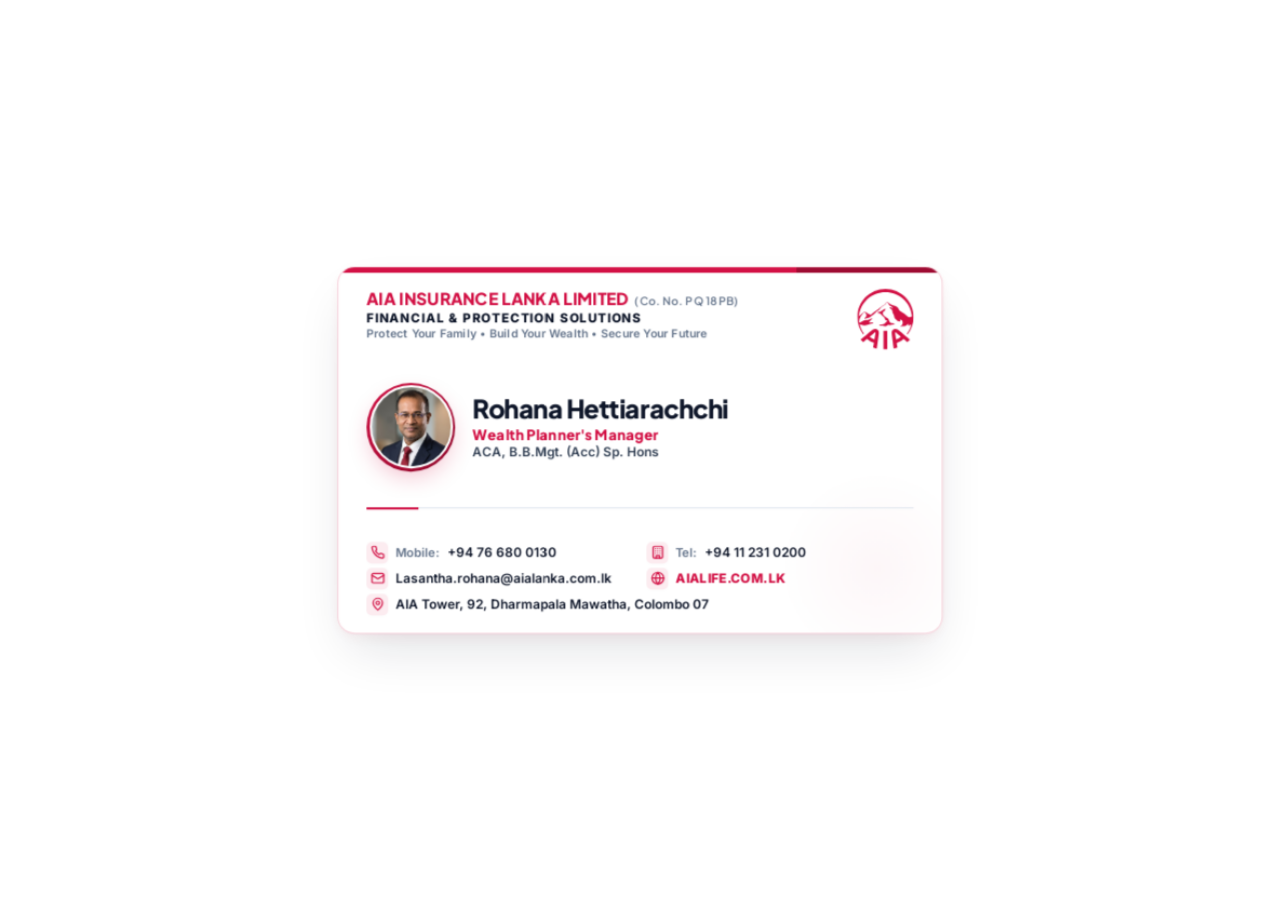
==== aia.html @ 22679218 "Add AIA Insurance 3D digital business card and White & Red Topographic QR email card" ====
<!DOCTYPE html>
<html lang="en">
<head>
  <meta charset="UTF-8" />
  <meta name="viewport" content="width=device-width, initial-scale=1.0, maximum-scale=5.0, user-scalable=no" />
  <meta name="theme-color" content="#FFFFFF" />
  <title>Rohana Hettiarachchi — Wealth Planner's Manager | AIA Insurance Lanka</title>
  <meta name="description" content="Rohana Hettiarachchi — Wealth Planner's Manager at AIA Insurance Lanka Limited. Financial & Protection Solutions: Protect Your Family, Build Your Wealth, Secure Your Future." />

  <link rel="preload" as="image" href="Profile.jpg" fetchpriority="high" />
  <link rel="preconnect" href="https://fonts.googleapis.com" />
  <link rel="preconnect" href="https://fonts.gstatic.com" crossorigin />
  <link href="https://fonts.googleapis.com/css2?family=Inter:wght@400;500;600;700&family=Plus+Jakarta+Sans:wght@500;600;700;800&display=swap" rel="stylesheet" />

  <style>
    :root {
      --aia-red: #D31145;
      --aia-red-dark: #9E0B32;
      --aia-red-soft: rgba(211, 17, 69, 0.08);
      --text-dark: #0F172A;
      --text-secondary: #334155;
      --text-muted: #64748B;
      --border-subtle: #E2E8F0;
      --card-w: 560px;
      --card-h: 340px;
      --card-radius: 16px;
      --card-scale: 1;
      --font-heading: 'Plus Jakarta Sans', -apple-system, BlinkMacSystemFont, sans-serif;
      --font-sans: 'Inter', -apple-system, BlinkMacSystemFont, sans-serif;
    }

    *, *::before, *::after {
      box-sizing: border-box;
      margin: 0;
      padding: 0;
      -webkit-tap-highlight-color: transparent;
    }

    html, body {
      width: 100%;
      height: 100%;
      overflow: hidden;
      background-color: #FFFFFF;
      font-family: var(--font-sans);
      color: var(--text-dark);
      -webkit-font-smoothing: antialiased;
    }

    .stage {
      position: fixed;
      inset: 0;
      width: 100vw;
      height: 100vh;
      height: 100dvh;
      display: flex;
      align-items: center;
      justify-content: center;
      background-color: #FFFFFF;
      overflow: hidden;
      user-select: none;
    }

    .card-viewport-box {
      position: relative;
      width: var(--card-w);
      height: var(--card-h);
      display: flex;
      align-items: center;
      justify-content: center;
      transform: scale(var(--card-scale));
      transform-origin: center center;
      will-change: transform;
    }

    html[data- Force-landscape="true"] .card-viewport-box,
    html[data-force-landscape="true"] .card-viewport-box {
      transform: rotate(90deg) scale(var(--card-scale));
    }

    .card-scene {
      position: relative;
      width: var(--card-w);
      height: var(--card-h);
      perspective: 1800px;
    }

    /* One-Time Swipe Overlay on the Card */
    .card-swipe-overlay {
      position: absolute;
      inset: 0;
      z-index: 30;
      display: flex;
      align-items: center;
      justify-content: center;
      pointer-events: none;
      border-radius: var(--card-radius);
      transition: opacity 0.35s ease, visibility 0.35s ease;
    }

    .card-swipe-overlay.is-dismissed {
      opacity: 0;
      visibility: hidden;
    }

    .swipe-badge {
      display: flex;
      flex-direction: column;
      align-items: center;
      gap: 6px;
      padding: 12px 20px;
      border-radius: 16px;
      background: rgba(255, 255, 255, 0.93);
      backdrop-filter: blur(8px);
      -webkit-backdrop-filter: blur(8px);
      border: 1px solid rgba(211, 17, 69, 0.22);
      box-shadow: 0 14px 32px -6px rgba(211, 17, 69, 0.18);
      animation: swipeBadgeLifecycle 2.4s cubic-bezier(0.22, 1, 0.36, 1) 1 forwards;
    }

    .swipe-hand-svg {
      overflow: visible;
      animation: handSwipeOnce 1.15s ease-in-out 2;
      transform-origin: 50% 80%;
    }

    .swipe-caption {
      font-family: var(--font-heading);
      font-size: 0.72rem;
      font-weight: 800;
      letter-spacing: 0.06em;
      text-transform: uppercase;
      color: var(--aia-red);
    }

    @keyframes handSwipeOnce {
      0%, 100% { transform: translateX(-8px) rotate(-6deg); }
      50% { transform: translateX(10px) rotate(8deg); }
    }

    @keyframes swipeBadgeLifecycle {
      0% { opacity: 0; transform: scale(0.92); }
      14% { opacity: 1; transform: scale(1); }
      82% { opacity: 1; transform: scale(1); }
      100% { opacity: 0; transform: scale(0.95); }
    }

    /* 3D Business Card Container */
    .business-card {
      position: relative;
      width: 100%;
      height: 100%;
      transform-style: preserve-3d;
      -webkit-transform-style: preserve-3d;
      cursor: grab;
      touch-action: none;
      outline: none;
      will-change: transform;
    }

    .business-card:active {
      cursor: grabbing;
    }

    .card-face {
      position: absolute;
      inset: 0;
      width: 100%;
      height: 100%;
      border-radius: var(--card-radius);
      background-color: #FFFFFF;
      border: 1px solid rgba(211, 17, 69, 0.18);
      box-shadow:
        0 22px 50px -12px rgba(15, 23, 42, 0.14),
        0 4px 16px -2px rgba(211, 17, 69, 0.07);
      backface-visibility: hidden;
      -webkit-backface-visibility: hidden;
      overflow: hidden;
      display: flex;
      flex-direction: column;
      justify-content: space-between;
      padding: 20px 26px 16px;
    }

    .card-face--front {
      transform: rotateY(0deg) translateZ(1px);
    }

    .card-face--back {
      transform: rotateY(180deg) translateZ(1px);
      padding: 16px 24px 13px;
    }

    /* Top AIA Crimson Accent Bar */
    .card-accent-bar {
      position: absolute;
      top: 0;
      left: 0;
      right: 0;
      height: 5px;
      background: linear-gradient(90deg, #D31145 0%, #D31145 76%, #9E0B32 76%, #9E0B32 100%);
    }

    /* Subtle Watermark Crest on White Card */
    .card-face::after {
      content: "";
      position: absolute;
      right: -30px;
      bottom: -30px;
      width: 180px;
      height: 180px;
      background: radial-gradient(circle, rgba(211, 17, 69, 0.035) 0%, transparent 70%);
      pointer-events: none;
      z-index: 0;
    }

    /* ================= FRONT SIDE ================= */
    .front-top {
      position: relative;
      z-index: 1;
      display: flex;
      align-items: flex-start;
      justify-content: space-between;
      gap: 12px;
    }

    .firm-info {
      display: flex;
      flex-direction: column;
      gap: 1.5px;
    }

    .firm-name {
      font-family: var(--font-heading);
      font-size: 0.96rem;
      font-weight: 800;
      color: var(--aia-red);
      letter-spacing: 0.02em;
      line-height: 1.2;
      display: flex;
      align-items: baseline;
      gap: 6px;
    }

    .firm-reg {
      font-size: 0.64rem;
      font-weight: 600;
      color: var(--text-muted);
      letter-spacing: 0.01em;
    }

    .firm-chartered {
      font-size: 0.72rem;
      font-weight: 800;
      color: var(--text-dark);
      letter-spacing: 0.07em;
      text-transform: uppercase;
    }

    .firm-pillars {
      font-size: 0.65rem;
      font-weight: 600;
      color: var(--text-muted);
      letter-spacing: 0.02em;
    }

    .aia-logo-svg {
      width: 52px;
      height: auto;
      flex-shrink: 0;
      display: block;
    }

    .aia-logo-svg--small {
      width: 40px;
    }

    /* Middle Identity Section */
    .front-identity {
      position: relative;
      z-index: 1;
      display: flex;
      align-items: center;
      gap: 16px;
      margin: 6px 0 4px;
    }

    .profile-frame {
      flex-shrink: 0;
      width: 82px;
      height: 82px;
      border-radius: 50%;
      padding: 2.5px;
      background: linear-gradient(135deg, #D31145 0%, #8F0A2C 100%);
      box-shadow: 0 8px 20px -4px rgba(211, 17, 69, 0.25);
    }

    .profile-photo {
      width: 100%;
      height: 100%;
      border-radius: 50%;
      object-fit: cover;
      object-position: center 18%;
      border: 2px solid #FFFFFF;
      display: block;
      background-color: #F8FAFC;
    }

    .identity-text {
      display: flex;
      flex-direction: column;
      justify-content: center;
    }

    .person-name {
      font-family: var(--font-heading);
      font-size: 1.48rem;
      font-weight: 800;
      color: var(--text-dark);
      letter-spacing: -0.02em;
      line-height: 1.12;
    }

    .person-role {
      margin-top: 2px;
      font-family: var(--font-heading);
      font-size: 0.82rem;
      font-weight: 800;
      color: var(--aia-red);
      letter-spacing: 0.01em;
    }

    .person-credentials {
      margin-top: 1.5px;
      font-size: 0.74rem;
      font-weight: 600;
      color: var(--text-secondary);
    }

    .card-divider {
      position: relative;
      z-index: 1;
      width: 100%;
      height: 1px;
      background-color: var(--border-subtle);
      margin: 4px 0 6px;
    }

    .card-divider::after {
      content: "";
      position: absolute;
      left: 0;
      top: 0;
      width: 48px;
      height: 2px;
      background-color: var(--aia-red);
    }

    /* Bottom Contact Details Grid */
    .front-contacts {
      position: relative;
      z-index: 1;
      display: grid;
      grid-template-columns: 1fr 1fr;
      gap: 4px 12px;
    }

    .contact-row {
      display: inline-flex;
      align-items: center;
      gap: 7px;
      text-decoration: none;
      color: var(--text-secondary);
      font-size: 0.74rem;
      line-height: 1.25;
      transition: color 0.18s ease;
      min-width: 0;
    }

    .contact-row--full {
      grid-column: 1 / -1;
    }

    .contact-row:hover {
      color: var(--aia-red);
    }

    .contact-icon {
      display: inline-flex;
      align-items: center;
      justify-content: center;
      width: 20px;
      height: 20px;
      border-radius: 5px;
      background-color: var(--aia-red-soft);
      color: var(--aia-red);
      flex-shrink: 0;
    }

    .contact-label {
      font-weight: 600;
      color: var(--text-muted);
      font-size: 0.7rem;
      flex-shrink: 0;
    }

    .contact-value {
      font-weight: 600;
      color: var(--text-dark);
      white-space: nowrap;
      overflow: hidden;
      text-overflow: ellipsis;
    }

    .contact-value--brand {
      font-weight: 800;
      color: var(--aia-red);
      letter-spacing: 0.03em;
    }

    /* ================= BACK SIDE ================= */
    .back-top {
      position: relative;
      z-index: 1;
      display: flex;
      align-items: center;
      justify-content: space-between;
      gap: 10px;
      padding-bottom: 7px;
      border-bottom: 1.5px solid rgba(211, 17, 69, 0.22);
    }

    .back-eyebrow {
      font-family: var(--font-heading);
      font-size: 0.72rem;
      font-weight: 800;
      text-transform: uppercase;
      letter-spacing: 0.07em;
      color: var(--aia-red);
    }

    .back-sub {
      font-size: 0.68rem;
      font-weight: 600;
      color: var(--text-secondary);
      margin-top: 1px;
    }

    /* 6 Flagship AIA Plans in a 3x2 Executive Grid */
    .plans-grid {
      position: relative;
      z-index: 1;
      list-style: none;
      display: grid;
      grid-template-columns: repeat(2, 1fr);
      gap: 7px 12px;
      margin: 6px 0;
    }

    .plan-card {
      display: flex;
      align-items: flex-start;
      gap: 8px;
      padding: 5px 8px;
      border-radius: 8px;
      background: #FFFDFD;
      border: 1px solid rgba(211, 17, 69, 0.12);
    }

    .plan-icon {
      width: 22px;
      height: 22px;
      border-radius: 6px;
      background: var(--aia-red-soft);
      color: var(--aia-red);
      display: flex;
      align-items: center;
      justify-content: center;
      flex-shrink: 0;
      margin-top: 1px;
    }

    .plan-text {
      display: flex;
      flex-direction: column;
      min-width: 0;
    }

    .plan-title {
      font-family: var(--font-heading);
      font-size: 0.73rem;
      font-weight: 800;
      color: var(--text-dark);
      line-height: 1.2;
    }

    .plan-desc {
      font-size: 0.63rem;
      font-weight: 500;
      color: var(--text-muted);
      line-height: 1.22;
      margin-top: 1px;
    }

    /* Additional Protection Pillars Row */
    .pillars-strip {
      position: relative;
      z-index: 1;
      display: flex;
      align-items: center;
      justify-content: center;
      gap: 6px;
      flex-wrap: wrap;
      margin-bottom: 4px;
    }

    .pillar-pill {
      font-size: 0.62rem;
      font-weight: 700;
      color: var(--aia-red);
      background: var(--aia-red-soft);
      padding: 2px 8px;
      border-radius: 999px;
      letter-spacing: 0.02em;
    }

    .back-footer {
      position: relative;
      z-index: 1;
      display: flex;
      align-items: center;
      justify-content: space-between;
      padding-top: 6px;
      border-top: 1px solid var(--border-subtle);
      font-size: 0.65rem;
      font-weight: 700;
      color: var(--text-secondary);
    }

    .back-footer-domain {
      color: var(--aia-red);
      font-weight: 800;
      letter-spacing: 0.05em;
      text-decoration: none;
    }
  </style>
</head>
<body>

  <main class="stage" id="stage">
    <div class="card-viewport-box" id="cardViewportBox">
      <div class="card-scene" id="cardScene">

        <!-- One-Time Animated Swipe Overlay ON the Card -->
        <div class="card-swipe-overlay" id="swipeHint" aria-hidden="true">
          <div class="swipe-badge">
            <svg class="swipe-hand-svg" viewBox="0 0 120 120" width="52" height="52" fill="none" xmlns="http://www.w3.org/2000/svg">
              <path
                d="M42 23 C58 12, 82 16, 98 37 C80 25, 60 25, 45 31 C40 33, 37 27, 42 23 Z"
                fill="#D31145"
              />
              <g transform="rotate(-24 56 68)">
                <path
                  d="M36 69 V30 C36 24 44.5 24 44.5 30 V53
                     M44.5 45 C44.5 39.5 53 39.5 53 45 V54
                     M53 47 C53 41.5 61.5 41.5 61.5 47 V56
                     M61.5 50.5 C61.5 45.5 69.5 45.5 69.5 51 V70
                     C69.5 84.5 58.5 94 45.5 94
                     C35 94 28.5 87.5 23 78.5
                     L16.5 67.5 C14 63 20 58 24.5 61.5
                     L36 71"
                  fill="#FFFFFF"
                  stroke="#D31145"
                  stroke-width="4.8"
                  stroke-linecap="round"
                  stroke-linejoin="round"
                />
              </g>
            </svg>
            <span class="swipe-caption">Swipe card to flip</span>
          </div>
        </div>

        <div class="business-card" id="businessCard" tabindex="0" role="region" aria-label="AIA Insurance Business Card of Rohana Hettiarachchi. Swipe or tap to flip.">

          <!-- ================= FRONT SIDE ================= -->
          <div class="card-face card-face--front">
            <div class="card-accent-bar" aria-hidden="true"></div>

            <!-- Top Row: Company Info & Official AIA Logo -->
            <div class="front-top">
              <div class="firm-info">
                <h2 class="firm-name">
                  <span>AIA INSURANCE LANKA LIMITED</span>
                  <span class="firm-reg">(Co. No. PQ 18 PB)</span>
                </h2>
                <p class="firm-chartered">FINANCIAL &amp; PROTECTION SOLUTIONS</p>
                <p class="firm-pillars">Protect Your Family • Build Your Wealth • Secure Your Future</p>
              </div>
              <svg class="aia-logo-svg" xmlns="http://www.w3.org/2000/svg" viewBox="0 0 20.122443 21.542728" role="img" aria-label="AIA Insurance Logo">
                
<g transform="translate(-42.820322,-175.59501) matrix(0.35277777,0,0,-0.35277777,-83.58789,461.34486)">
 <g transform="translate(386.8415,806.8356)">
  <path d="m 0,0 c 14.137,0 25.725,-10.723 26.842,-24.356 -0.436,-0.576 -1.054,-0.882 -1.739,-1.034 -2.398,-0.507 -3.135,1.576 -5.13,2.895 -2,1.32 -3.836,1.825 -5.688,3.669 -0.744,0.744 -0.934,2.013 -1.674,2.791 -0.986,1.05 -1.586,1.336 -2.924,1.861 -2.348,0.912 -4.364,1.589 -6.316,3.198 -0.33,0.269 -1.106,0.626 -1.83,0.761 -0.31,0.067 -0.447,0.017 -0.552,-0.101 -0.291,-0.374 -0.557,-0.828 -0.816,-1.253 -0.071,-0.117 -0.311,-0.457 -0.507,-0.642 -0.376,-0.34 -0.848,-0.778 -1.209,-0.98 -1.963,-1.202 -4.55,-2.218 -5.667,-4.231 -0.208,-0.37 -2.349,-1.37 -2.843,-1.757 -0.779,-0.642 -1.542,-1.269 -2.342,-1.861 -0.749,-0.559 -1.784,-1.421 -2.565,-1.997 -0.412,0.152 -0.835,0.286 -1.224,0.354 -0.92,0.188 -1.693,0.898 -2.484,1.37 -1.013,0.643 -0.937,0.71 -1.257,0.899 -0.28,0.151 -0.418,0.252 -0.526,0.302 -0.754,0.442 -0.799,0 -1.869,-0.659 -0.892,-0.542 -1.92,-1.454 -2.687,-2.181 -0.611,-0.576 -1.233,-1.185 -1.872,-1.811 C -25.963,-10.925 -14.283,0 0,0 m -21.797,-42.119 c -2.073,2.807 -3.601,6.022 -4.435,9.523 0.241,-0.051 0.532,-0.135 1.011,-0.286 1.585,-0.509 4.574,-1.488 6.726,-0.509 1.368,0.644 3.75,1.169 4.665,1.522 0.865,0.357 2.692,-0.437 0.535,0.983 h -0.011 c -0.028,0.016 -0.061,0.034 -0.11,0.051 -0.072,0.033 -0.142,0.05 -0.222,0.067 -0.211,0.05 -1.941,-0.286 -2.324,-0.236 -0.12,0.033 -0.234,0.068 -0.349,0.134 -0.938,0.509 3.066,3.636 3.198,4.417 -1.149,-0.121 -2.098,-0.848 -3.126,-1.303 -1.208,-0.525 -2.535,-0.542 -3.829,-0.558 -1.482,0 -2.633,-1.152 -3.935,-1.677 -0.681,-0.287 -1.798,-0.541 -2.552,-1.03 -0.055,0.32 -0.104,0.643 -0.146,0.963 0.024,0.559 0.084,1.236 0.222,2.013 0.297,1.693 0.983,3.012 2.512,5.042 0,0 1.49,1.791 2.358,2.367 0.338,0.238 0.703,0.557 1.062,0.339 0.38,-0.238 -0.104,-1.709 0.912,-1.962 0.614,-0.135 0.073,-1.151 0.284,-1.743 0.225,-0.627 -2.529,-3.044 -1.802,-3.333 0.404,-0.168 2.229,0.761 3.197,1.067 0.854,0.269 1.763,0.286 2.699,1.168 0.964,0.896 1.919,1.404 1.919,1.404 0.783,0.659 1.544,1.336 2.318,1.996 0.754,0.66 1.476,1.336 2.206,2.013 0.458,0.437 2.526,1.589 2.709,1.979 0.963,2.08 3.476,3.299 5.344,4.618 0.343,0.236 0.715,0.744 0.926,1.03 0.212,0.289 0.435,0.727 0.558,0.865 0.237,0.27 0.297,0.472 0.563,0.606 0.106,0.054 0.528,0.054 0.71,-0.152 0.609,-0.643 1.438,-1.201 1.468,-1.877 0.051,-1.048 2.985,-1.963 3.653,-2.775 0.276,-0.336 0.437,-0.659 0.551,-0.979 -0.512,0.203 -1.016,0.455 -1.463,0.777 -0.296,0.22 -0.987,0.169 -1.341,0.22 -1.013,0.188 -0.778,-0.287 -0.218,-0.862 0.574,-0.609 1.241,-1.117 1.765,-1.778 0.606,-0.744 0.55,-1.353 0.713,-2.248 0.179,-0.949 0.747,-1.778 1.212,-2.622 0.473,-0.845 0.44,-1.744 0.702,-2.656 0.283,-0.912 1.059,-1.676 1.703,-2.353 0.549,-0.572 1.798,-1.979 2.481,-1.673 0.725,0.303 1.626,-0.575 1.897,-0.323 0.275,0.239 -0.726,1.407 -0.343,1.76 0.385,0.358 2.052,-0.202 2.394,-1.268 0.389,-1.253 0.349,-1.354 0.287,-2.249 -0.042,-0.592 -0.274,-1.067 -0.672,-1.488 -0.495,-0.491 -1.641,-1.319 -1.415,-2.15 1.051,0.558 2.195,0.608 3.369,0.575 1.137,-0.034 1.976,0.441 2.738,1.252 0.337,0.357 1.305,1.488 1.855,0.912 0.334,-0.336 -0.643,-1.723 0.429,-1.437 0.714,0.188 1.351,0.744 1.998,1.101 0.173,0.101 0.332,0.202 0.47,0.303 -0.845,-3.552 -2.408,-6.833 -4.533,-9.675 l 0.781,-0.642 c 3.776,4.837 6.044,10.926 6.044,17.54 0,15.751 -12.774,28.52 -28.521,28.52 -15.751,0 -28.519,-12.769 -28.519,-28.52 0,-6.563 2.219,-12.585 5.941,-17.406 z m 11.587,-0.033 c -0.044,-0.303 -0.468,-2.926 -0.931,-5.82 -0.848,0.188 -1.694,0.508 -2.64,1.033 -0.944,0.525 -1.659,1.063 -2.26,1.69 2.211,1.929 4.207,3.672 4.454,3.875 0.596,0.507 0.888,0.625 1.165,0.474 0.273,-0.152 0.33,-0.474 0.212,-1.252 m 1.644,4.244 c 0,0 -0.069,0.051 -0.149,0.088 -0.076,0.033 -0.133,0.067 -0.14,0.084 0.004,-0.017 0.007,-0.017 0.007,-0.017 -1.341,0.744 -2.667,0.71 -4.191,-0.407 -2.105,-1.522 -12.24,-10.098 -12.24,-10.098 l 2.925,-2.488 c 0,0 1.625,1.42 3.616,3.147 0.978,-0.861 2.075,-1.643 3.311,-2.335 1.226,-0.677 2.479,-1.199 3.721,-1.555 -0.422,-2.623 -0.765,-4.754 -0.765,-4.754 l 3.65,-1.168 c 0,0 1.935,13.144 2.118,15.733 0.14,1.878 -0.533,3.027 -1.863,3.77 m 6.553,-19.994 H 1.76 v 18.725 h -3.773 z m 15.394,10.946 c -0.949,-0.525 -1.794,-0.828 -2.635,-1.016 -0.457,2.894 -0.866,5.517 -0.922,5.82 -0.112,0.778 -0.057,1.084 0.22,1.252 0.27,0.151 0.567,0.033 1.155,-0.474 0.254,-0.22 2.248,-1.963 4.448,-3.892 -0.603,-0.61 -1.317,-1.165 -2.266,-1.69 m -4.902,9.22 c -0.006,-0.017 -0.067,-0.051 -0.148,-0.084 -0.077,-0.037 -0.133,-0.071 -0.133,-0.071 -1.334,-0.744 -2.018,-1.892 -1.884,-3.77 0.188,-2.606 2.098,-15.75 2.098,-15.75 l 3.655,1.168 c 0,0 -0.338,2.131 -0.754,4.736 1.244,0.374 2.494,0.896 3.731,1.573 1.225,0.676 2.329,1.474 3.298,2.335 1.991,-1.743 3.621,-3.181 3.621,-3.181 l 2.925,2.487 c 0,0 -10.12,8.611 -12.221,10.133 -1.518,1.117 -2.849,1.151 -4.188,0.424 m 0.787,5.362 c -0.66,1.286 -2.982,0.286 -4.159,1.37 -0.324,0.286 -1.013,0.912 -1.364,1.98 -0.334,1.012 -0.841,1.824 -1.692,2.483 -1.511,1.185 -5.091,2.979 -4.844,5.4 0.112,1.08 1.415,1.302 1.947,2.096 0.324,0.455 0.369,1.081 0.751,1.505 0.429,0.492 -0.173,0.492 -0.594,0.525 -0.901,0.034 -1.573,-0.949 -2.321,-1.353 -1.226,-0.643 -2.328,-1.558 -3.709,-1.861 -0.406,-0.085 -2.47,-0.728 -1.123,-1.068 0.921,-0.235 1.954,-0.168 2.717,-0.828 0.982,-0.844 1.78,-1.928 2.765,-2.773 0.5,-0.425 0.986,-0.828 1.392,-1.353 0.469,-0.61 0.408,-1.303 0.755,-1.929 0.336,-0.609 0.996,-0.067 1.408,-0.407 1.347,-1.114 -0.527,-1.656 -1.011,-2.181 -0.632,-0.694 -0.754,-1.135 -1.913,-1.606 -0.512,-0.205 -3.833,-0.609 -4.238,-0.916 -0.41,-0.303 -0.194,-0.404 -0.089,-0.522 0.108,-0.121 0.677,-0.306 0.931,-0.322 1.395,-0.135 5.688,-0.947 6.568,0.151 0.601,0.761 1.492,0.848 2.482,0.575 0.695,-0.185 2.074,-0.05 3.271,0.441 0.692,0.287 2.607,0.304 2.07,0.593" style="fill:#D31145;fill-rule:nonzero;stroke:none" />
 </g>
</g>

              </svg>
            </div>

            <!-- Middle Row: Circle Profile Photo + Name, Title & Credentials -->
            <div class="front-identity">
              <div class="profile-frame">
                <img
                  src="Profile.jpg"
                  alt="Rohana Hettiarachchi"
                  class="profile-photo"
                  draggable="false"
                />
              </div>
              <div class="identity-text">
                <h1 class="person-name">Rohana Hettiarachchi</h1>
                <p class="person-role">Wealth Planner's Manager</p>
                <p class="person-credentials">ACA, B.B.Mgt. (Acc) Sp. Hons</p>
              </div>
            </div>

            <div class="card-divider" aria-hidden="true"></div>

            <!-- Bottom Row: Complete Office & Direct Contact Details -->
            <div class="front-contacts">
              <a href="https://wa.me/94766800130" target="_blank" rel="noopener noreferrer" class="contact-row">
                <span class="contact-icon" aria-hidden="true">
                  <svg viewBox="0 0 24 24" width="13" height="13" fill="none" stroke="currentColor" stroke-width="2.2" stroke-linecap="round" stroke-linejoin="round">
                    <path d="M22 16.92v3a2 2 0 0 1-2.18 2 19.79 19.79 0 0 1-8.63-3.07 19.5 19.5 0 0 1-6-6 19.79 19.79 0 0 1-3.07-8.67A2 2 0 0 1 4.11 2h3a2 2 0 0 1 2 1.72 12.84 12.84 0 0 0 .7 2.81 2 2 0 0 1-.45 2.11L8.09 9.91a16 16 0 0 0 6 6l1.27-1.27a2 2 0 0 1 2.11-.45 12.84 12.84 0 0 0 2.81.7A2 2 0 0 1 22 16.92z"></path>
                  </svg>
                </span>
                <span class="contact-label">Mobile:</span>
                <span class="contact-value">+94 76 680 0130</span>
              </a>

              <a href="tel:+94112310200" class="contact-row">
                <span class="contact-icon" aria-hidden="true">
                  <svg viewBox="0 0 24 24" width="13" height="13" fill="none" stroke="currentColor" stroke-width="2.2" stroke-linecap="round" stroke-linejoin="round">
                    <rect x="4" y="2" width="16" height="20" rx="2"></rect>
                    <path d="M9 22v-4h6v4"></path>
                    <path d="M8 6h.01M16 6h.01M12 6h.01M12 10h.01M12 14h.01M16 10h.01M16 14h.01M8 10h.01M8 14h.01"></path>
                  </svg>
                </span>
                <span class="contact-label">Tel:</span>
                <span class="contact-value">+94 11 231 0200</span>
              </a>

              <a href="mailto:Lasantha.rohana@aialanka.com.lk" class="contact-row">
                <span class="contact-icon" aria-hidden="true">
                  <svg viewBox="0 0 24 24" width="13" height="13" fill="none" stroke="currentColor" stroke-width="2.2" stroke-linecap="round" stroke-linejoin="round">
                    <rect x="2" y="4" width="20" height="16" rx="2"></rect>
                    <path d="m22 7-8.97 5.7a1.94 1.94 0 0 1-2.06 0L2 7"></path>
                  </svg>
                </span>
                <span class="contact-value">Lasantha.rohana@aialanka.com.lk</span>
              </a>

              <a href="https://www.aialife.com.lk" target="_blank" rel="noopener noreferrer" class="contact-row">
                <span class="contact-icon" aria-hidden="true">
                  <svg viewBox="0 0 24 24" width="13" height="13" fill="none" stroke="currentColor" stroke-width="2.2" stroke-linecap="round" stroke-linejoin="round">
                    <circle cx="12" cy="12" r="10"></circle>
                    <path d="M2 12h20M12 2a15.3 15.3 0 0 1 4 10 15.3 15.3 0 0 1-4 10 15.3 15.3 0 0 1-4-10 15.3 15.3 0 0 1 4-10z"></path>
                  </svg>
                </span>
                <span class="contact-value contact-value--brand">AIALIFE.COM.LK</span>
              </a>

              <a href="https://maps.google.com/?q=AIA+Tower,+92,+Dharmapala+Mawatha,+Colombo+07" target="_blank" rel="noopener noreferrer" class="contact-row contact-row--full">
                <span class="contact-icon" aria-hidden="true">
                  <svg viewBox="0 0 24 24" width="13" height="13" fill="none" stroke="currentColor" stroke-width="2.2" stroke-linecap="round" stroke-linejoin="round">
                    <path d="M20 10c0 6-8 12-8 12s-8-6-8-12a8 8 0 0 1 16 0Z"></path>
                    <circle cx="12" cy="10" r="3"></circle>
                  </svg>
                </span>
                <span class="contact-value">AIA Tower, 92, Dharmapala Mawatha, Colombo 07</span>
              </a>
            </div>
          </div>

          <!-- ================= BACK SIDE ================= -->
          <div class="card-face card-face--back">
            <div class="card-accent-bar" aria-hidden="true"></div>

            <div class="back-top">
              <div>
                <p class="back-eyebrow">FINANCIAL &amp; PROTECTION SOLUTIONS</p>
                <p class="back-sub">AIA Insurance Lanka Limited (Co. No. PQ 18 PB)</p>
              </div>
              <svg class="aia-logo-svg aia-logo-svg--small" xmlns="http://www.w3.org/2000/svg" viewBox="0 0 20.122443 21.542728" role="img" aria-label="AIA Insurance Logo">
                
<g transform="translate(-42.820322,-175.59501) matrix(0.35277777,0,0,-0.35277777,-83.58789,461.34486)">
 <g transform="translate(386.8415,806.8356)">
  <path d="m 0,0 c 14.137,0 25.725,-10.723 26.842,-24.356 -0.436,-0.576 -1.054,-0.882 -1.739,-1.034 -2.398,-0.507 -3.135,1.576 -5.13,2.895 -2,1.32 -3.836,1.825 -5.688,3.669 -0.744,0.744 -0.934,2.013 -1.674,2.791 -0.986,1.05 -1.586,1.336 -2.924,1.861 -2.348,0.912 -4.364,1.589 -6.316,3.198 -0.33,0.269 -1.106,0.626 -1.83,0.761 -0.31,0.067 -0.447,0.017 -0.552,-0.101 -0.291,-0.374 -0.557,-0.828 -0.816,-1.253 -0.071,-0.117 -0.311,-0.457 -0.507,-0.642 -0.376,-0.34 -0.848,-0.778 -1.209,-0.98 -1.963,-1.202 -4.55,-2.218 -5.667,-4.231 -0.208,-0.37 -2.349,-1.37 -2.843,-1.757 -0.779,-0.642 -1.542,-1.269 -2.342,-1.861 -0.749,-0.559 -1.784,-1.421 -2.565,-1.997 -0.412,0.152 -0.835,0.286 -1.224,0.354 -0.92,0.188 -1.693,0.898 -2.484,1.37 -1.013,0.643 -0.937,0.71 -1.257,0.899 -0.28,0.151 -0.418,0.252 -0.526,0.302 -0.754,0.442 -0.799,0 -1.869,-0.659 -0.892,-0.542 -1.92,-1.454 -2.687,-2.181 -0.611,-0.576 -1.233,-1.185 -1.872,-1.811 C -25.963,-10.925 -14.283,0 0,0 m -21.797,-42.119 c -2.073,2.807 -3.601,6.022 -4.435,9.523 0.241,-0.051 0.532,-0.135 1.011,-0.286 1.585,-0.509 4.574,-1.488 6.726,-0.509 1.368,0.644 3.75,1.169 4.665,1.522 0.865,0.357 2.692,-0.437 0.535,0.983 h -0.011 c -0.028,0.016 -0.061,0.034 -0.11,0.051 -0.072,0.033 -0.142,0.05 -0.222,0.067 -0.211,0.05 -1.941,-0.286 -2.324,-0.236 -0.12,0.033 -0.234,0.068 -0.349,0.134 -0.938,0.509 3.066,3.636 3.198,4.417 -1.149,-0.121 -2.098,-0.848 -3.126,-1.303 -1.208,-0.525 -2.535,-0.542 -3.829,-0.558 -1.482,0 -2.633,-1.152 -3.935,-1.677 -0.681,-0.287 -1.798,-0.541 -2.552,-1.03 -0.055,0.32 -0.104,0.643 -0.146,0.963 0.024,0.559 0.084,1.236 0.222,2.013 0.297,1.693 0.983,3.012 2.512,5.042 0,0 1.49,1.791 2.358,2.367 0.338,0.238 0.703,0.557 1.062,0.339 0.38,-0.238 -0.104,-1.709 0.912,-1.962 0.614,-0.135 0.073,-1.151 0.284,-1.743 0.225,-0.627 -2.529,-3.044 -1.802,-3.333 0.404,-0.168 2.229,0.761 3.197,1.067 0.854,0.269 1.763,0.286 2.699,1.168 0.964,0.896 1.919,1.404 1.919,1.404 0.783,0.659 1.544,1.336 2.318,1.996 0.754,0.66 1.476,1.336 2.206,2.013 0.458,0.437 2.526,1.589 2.709,1.979 0.963,2.08 3.476,3.299 5.344,4.618 0.343,0.236 0.715,0.744 0.926,1.03 0.212,0.289 0.435,0.727 0.558,0.865 0.237,0.27 0.297,0.472 0.563,0.606 0.106,0.054 0.528,0.054 0.71,-0.152 0.609,-0.643 1.438,-1.201 1.468,-1.877 0.051,-1.048 2.985,-1.963 3.653,-2.775 0.276,-0.336 0.437,-0.659 0.551,-0.979 -0.512,0.203 -1.016,0.455 -1.463,0.777 -0.296,0.22 -0.987,0.169 -1.341,0.22 -1.013,0.188 -0.778,-0.287 -0.218,-0.862 0.574,-0.609 1.241,-1.117 1.765,-1.778 0.606,-0.744 0.55,-1.353 0.713,-2.248 0.179,-0.949 0.747,-1.778 1.212,-2.622 0.473,-0.845 0.44,-1.744 0.702,-2.656 0.283,-0.912 1.059,-1.676 1.703,-2.353 0.549,-0.572 1.798,-1.979 2.481,-1.673 0.725,0.303 1.626,-0.575 1.897,-0.323 0.275,0.239 -0.726,1.407 -0.343,1.76 0.385,0.358 2.052,-0.202 2.394,-1.268 0.389,-1.253 0.349,-1.354 0.287,-2.249 -0.042,-0.592 -0.274,-1.067 -0.672,-1.488 -0.495,-0.491 -1.641,-1.319 -1.415,-2.15 1.051,0.558 2.195,0.608 3.369,0.575 1.137,-0.034 1.976,0.441 2.738,1.252 0.337,0.357 1.305,1.488 1.855,0.912 0.334,-0.336 -0.643,-1.723 0.429,-1.437 0.714,0.188 1.351,0.744 1.998,1.101 0.173,0.101 0.332,0.202 0.47,0.303 -0.845,-3.552 -2.408,-6.833 -4.533,-9.675 l 0.781,-0.642 c 3.776,4.837 6.044,10.926 6.044,17.54 0,15.751 -12.774,28.52 -28.521,28.52 -15.751,0 -28.519,-12.769 -28.519,-28.52 0,-6.563 2.219,-12.585 5.941,-17.406 z m 11.587,-0.033 c -0.044,-0.303 -0.468,-2.926 -0.931,-5.82 -0.848,0.188 -1.694,0.508 -2.64,1.033 -0.944,0.525 -1.659,1.063 -2.26,1.69 2.211,1.929 4.207,3.672 4.454,3.875 0.596,0.507 0.888,0.625 1.165,0.474 0.273,-0.152 0.33,-0.474 0.212,-1.252 m 1.644,4.244 c 0,0 -0.069,0.051 -0.149,0.088 -0.076,0.033 -0.133,0.067 -0.14,0.084 0.004,-0.017 0.007,-0.017 0.007,-0.017 -1.341,0.744 -2.667,0.71 -4.191,-0.407 -2.105,-1.522 -12.24,-10.098 -12.24,-10.098 l 2.925,-2.488 c 0,0 1.625,1.42 3.616,3.147 0.978,-0.861 2.075,-1.643 3.311,-2.335 1.226,-0.677 2.479,-1.199 3.721,-1.555 -0.422,-2.623 -0.765,-4.754 -0.765,-4.754 l 3.65,-1.168 c 0,0 1.935,13.144 2.118,15.733 0.14,1.878 -0.533,3.027 -1.863,3.77 m 6.553,-19.994 H 1.76 v 18.725 h -3.773 z m 15.394,10.946 c -0.949,-0.525 -1.794,-0.828 -2.635,-1.016 -0.457,2.894 -0.866,5.517 -0.922,5.82 -0.112,0.778 -0.057,1.084 0.22,1.252 0.27,0.151 0.567,0.033 1.155,-0.474 0.254,-0.22 2.248,-1.963 4.448,-3.892 -0.603,-0.61 -1.317,-1.165 -2.266,-1.69 m -4.902,9.22 c -0.006,-0.017 -0.067,-0.051 -0.148,-0.084 -0.077,-0.037 -0.133,-0.071 -0.133,-0.071 -1.334,-0.744 -2.018,-1.892 -1.884,-3.77 0.188,-2.606 2.098,-15.75 2.098,-15.75 l 3.655,1.168 c 0,0 -0.338,2.131 -0.754,4.736 1.244,0.374 2.494,0.896 3.731,1.573 1.225,0.676 2.329,1.474 3.298,2.335 1.991,-1.743 3.621,-3.181 3.621,-3.181 l 2.925,2.487 c 0,0 -10.12,8.611 -12.221,10.133 -1.518,1.117 -2.849,1.151 -4.188,0.424 m 0.787,5.362 c -0.66,1.286 -2.982,0.286 -4.159,1.37 -0.324,0.286 -1.013,0.912 -1.364,1.98 -0.334,1.012 -0.841,1.824 -1.692,2.483 -1.511,1.185 -5.091,2.979 -4.844,5.4 0.112,1.08 1.415,1.302 1.947,2.096 0.324,0.455 0.369,1.081 0.751,1.505 0.429,0.492 -0.173,0.492 -0.594,0.525 -0.901,0.034 -1.573,-0.949 -2.321,-1.353 -1.226,-0.643 -2.328,-1.558 -3.709,-1.861 -0.406,-0.085 -2.47,-0.728 -1.123,-1.068 0.921,-0.235 1.954,-0.168 2.717,-0.828 0.982,-0.844 1.78,-1.928 2.765,-2.773 0.5,-0.425 0.986,-0.828 1.392,-1.353 0.469,-0.61 0.408,-1.303 0.755,-1.929 0.336,-0.609 0.996,-0.067 1.408,-0.407 1.347,-1.114 -0.527,-1.656 -1.011,-2.181 -0.632,-0.694 -0.754,-1.135 -1.913,-1.606 -0.512,-0.205 -3.833,-0.609 -4.238,-0.916 -0.41,-0.303 -0.194,-0.404 -0.089,-0.522 0.108,-0.121 0.677,-0.306 0.931,-0.322 1.395,-0.135 5.688,-0.947 6.568,0.151 0.601,0.761 1.492,0.848 2.482,0.575 0.695,-0.185 2.074,-0.05 3.271,0.441 0.692,0.287 2.607,0.304 2.07,0.593" style="fill:#D31145;fill-rule:nonzero;stroke:none" />
 </g>
</g>

              </svg>
            </div>

            <!-- 6 Signature AIA Plans with Icons & Descriptions -->
            <ul class="plans-grid">
              <li class="plan-card">
                <span class="plan-icon" aria-hidden="true">
                  <svg viewBox="0 0 24 24" width="14" height="14" fill="none" stroke="currentColor" stroke-width="2.2" stroke-linecap="round" stroke-linejoin="round">
                    <path d="M3 3v18h18"></path>
                    <path d="m19 9-5 5-4-4-3 3"></path>
                  </svg>
                </span>
                <div class="plan-text">
                  <span class="plan-title">1. AIA Smart Wealth</span>
                  <span class="plan-desc">Wealth creation &amp; long-term financial planning</span>
                </div>
              </li>

              <li class="plan-card">
                <span class="plan-icon" aria-hidden="true">
                  <svg viewBox="0 0 24 24" width="14" height="14" fill="none" stroke="currentColor" stroke-width="2.2" stroke-linecap="round" stroke-linejoin="round">
                    <path d="M19 5c-1.5 0-2.8 1.4-3 2-3.5-1.5-11-.3-11 5 0 1.8 0 3 2 4.5V20h4v-2h3v2h4v-4c1-.5 1.7-1 2-2h2v-4h-2c0-1-.5-1.5-1-2V5z"></path>
                    <path d="M2 9v1c0 1.1.9 2 2 2h1"></path>
                  </svg>
                </span>
                <div class="plan-text">
                  <span class="plan-title">2. AIA SaveSmart</span>
                  <span class="plan-desc">Savings, maturity benefits &amp; life protection</span>
                </div>
              </li>

              <li class="plan-card">
                <span class="plan-icon" aria-hidden="true">
                  <svg viewBox="0 0 24 24" width="14" height="14" fill="none" stroke="currentColor" stroke-width="2.2" stroke-linecap="round" stroke-linejoin="round">
                    <path d="M21 12V7H5a2 2 0 0 1 0-4h14v4"></path>
                    <path d="M3 5v14a2 2 0 0 0 2 2h16v-5"></path>
                    <path d="M18 12a2 2 0 0 0 0 4h4v-4Z"></path>
                  </svg>
                </span>
                <div class="plan-text">
                  <span class="plan-title">3. AIA Wealth Builder</span>
                  <span class="plan-desc">Single-premium investment &amp; life protection</span>
                </div>
              </li>

              <li class="plan-card">
                <span class="plan-icon" aria-hidden="true">
                  <svg viewBox="0 0 24 24" width="14" height="14" fill="none" stroke="currentColor" stroke-width="2.2" stroke-linecap="round" stroke-linejoin="round">
                    <path d="M22 10v6M2 10l10-5 10 5-10 5z"></path>
                    <path d="M6 12v5c3 3 9 3 12 0v-5"></path>
                  </svg>
                </span>
                <div class="plan-text">
                  <span class="plan-title">4. AIA Education Plan</span>
                  <span class="plan-desc">Planning for children's education &amp; future</span>
                </div>
              </li>

              <li class="plan-card">
                <span class="plan-icon" aria-hidden="true">
                  <svg viewBox="0 0 24 24" width="14" height="14" fill="none" stroke="currentColor" stroke-width="2.2" stroke-linecap="round" stroke-linejoin="round">
                    <line x1="3" y1="22" x2="21" y2="22"></line>
                    <line x1="6" y1="18" x2="6" y2="11"></line>
                    <line x1="10" y1="18" x2="10" y2="11"></line>
                    <line x1="14" y1="18" x2="14" y2="11"></line>
                    <line x1="18" y1="18" x2="18" y2="11"></line>
                    <polygon points="12 2 20 7 4 7"></polygon>
                  </svg>
                </span>
                <div class="plan-text">
                  <span class="plan-title">5. AIA Smart Pension Plus</span>
                  <span class="plan-desc">Retirement planning &amp; pension income</span>
                </div>
              </li>

              <li class="plan-card">
                <span class="plan-icon" aria-hidden="true">
                  <svg viewBox="0 0 24 24" width="14" height="14" fill="none" stroke="currentColor" stroke-width="2.2" stroke-linecap="round" stroke-linejoin="round">
                    <rect x="3" y="4" width="18" height="18" rx="2" ry="2"></rect>
                    <line x1="16" y1="2" x2="16" y2="6"></line>
                    <line x1="8" y1="2" x2="8" y2="6"></line>
                    <line x1="3" y1="10" x2="21" y2="10"></line>
                    <path d="m9 16 2 2 4-4"></path>
                  </svg>
                </span>
                <div class="plan-text">
                  <span class="plan-title">6. AIA Easy Pensions Plus</span>
                  <span class="plan-desc">Pension planning with flexible options</span>
                </div>
              </li>
            </ul>

            <!-- Additional Core Protection Solutions -->
            <div class="pillars-strip">
              <span class="pillar-pill">Health Plans</span>
              <span class="pillar-pill">Life Protection</span>
              <span class="pillar-pill">Retirement Planning</span>
              <span class="pillar-pill">Education Planning</span>
            </div>

            <div class="back-footer">
              <span>Protect Your Family • Build Your Wealth • Secure Your Future</span>
              <a href="https://www.aialife.com.lk" target="_blank" rel="noopener noreferrer" class="back-footer-domain">AIALIFE.COM.LK</a>
            </div>
          </div>

        </div>
      </div>
    </div>
  </main>

  <script src="script.js"></script>
</body>
</html>
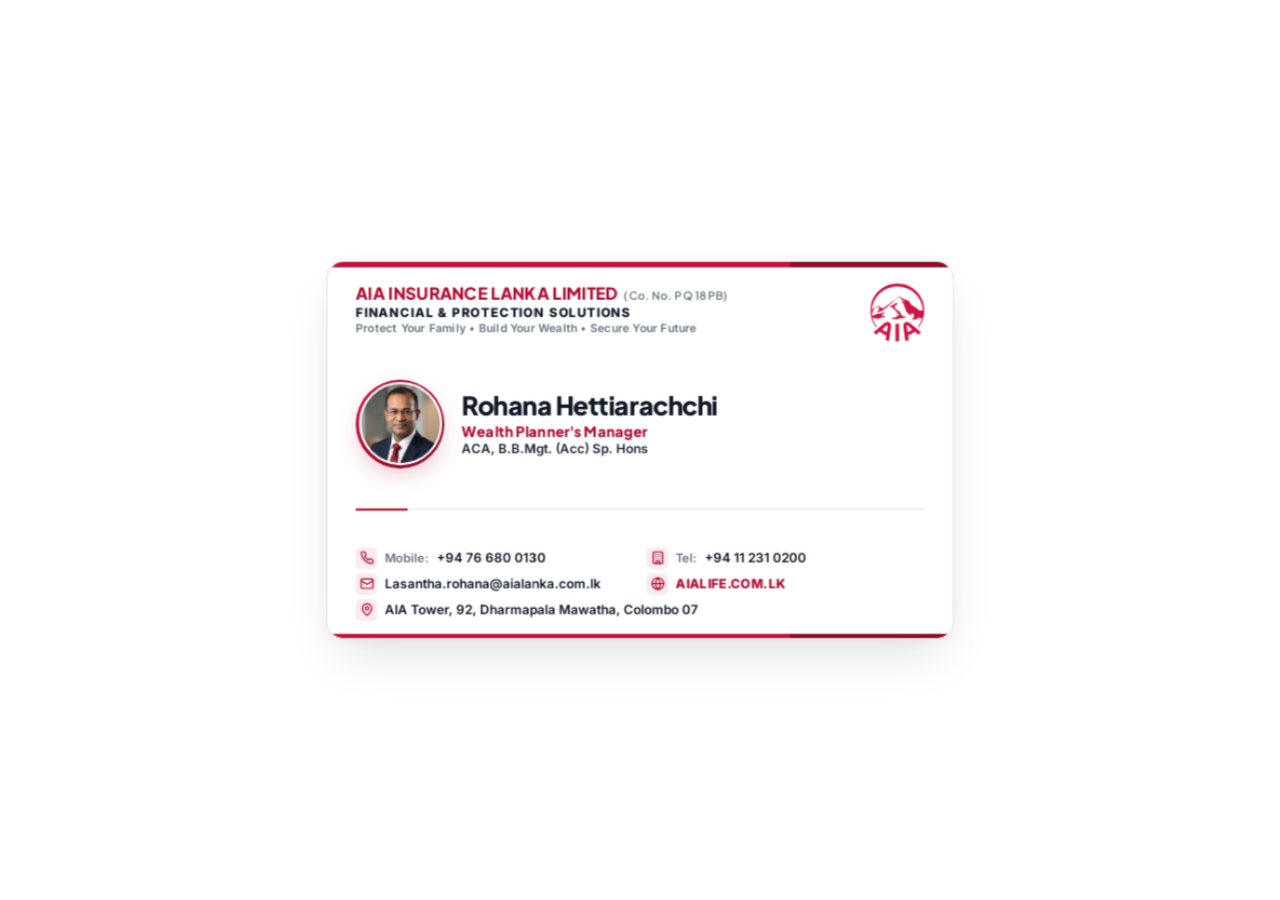
==== commit c41dbf5a: "Match back side of AIA digital business card to exact uploaded reference layout" ====
--- a/aia.html
+++ b/aia.html
@@ -10,19 +10,20 @@
   <link rel="preload" as="image" href="Profile.jpg" fetchpriority="high" />
   <link rel="preconnect" href="https://fonts.googleapis.com" />
   <link rel="preconnect" href="https://fonts.gstatic.com" crossorigin />
-  <link href="https://fonts.googleapis.com/css2?family=Inter:wght@400;500;600;700&family=Plus+Jakarta+Sans:wght@500;600;700;800&display=swap" rel="stylesheet" />
+  <link href="https://fonts.googleapis.com/css2?family=Inter:wght@400;500;600;700;800&family=Plus+Jakarta+Sans:wght@500;600;700;800&display=swap" rel="stylesheet" />
 
   <style>
     :root {
-      --aia-red: #D31145;
-      --aia-red-dark: #9E0B32;
-      --aia-red-soft: rgba(211, 17, 69, 0.08);
-      --text-dark: #0F172A;
-      --text-secondary: #334155;
-      --text-muted: #64748B;
-      --border-subtle: #E2E8F0;
-      --card-w: 560px;
-      --card-h: 340px;
+      --aia-red: #B30E35;
+      --aia-red-bright: #D31145;
+      --aia-red-dark: #840A27;
+      --aia-red-soft: rgba(179, 14, 53, 0.08);
+      --text-dark: #111827;
+      --text-secondary: #1F2937;
+      --text-muted: #6B7280;
+      --border-subtle: #E5E7EB;
+      --card-w: 580px;
+      --card-h: 350px;
       --card-radius: 16px;
       --card-scale: 1;
       --font-heading: 'Plus Jakarta Sans', -apple-system, BlinkMacSystemFont, sans-serif;
@@ -72,7 +73,6 @@
       will-change: transform;
     }
 
-    html[data- Force-landscape="true"] .card-viewport-box,
     html[data-force-landscape="true"] .card-viewport-box {
       transform: rotate(90deg) scale(var(--card-scale));
     }
@@ -109,11 +109,11 @@
       gap: 6px;
       padding: 12px 20px;
       border-radius: 16px;
-      background: rgba(255, 255, 255, 0.93);
+      background: rgba(255, 255, 255, 0.94);
       backdrop-filter: blur(8px);
       -webkit-backdrop-filter: blur(8px);
-      border: 1px solid rgba(211, 17, 69, 0.22);
-      box-shadow: 0 14px 32px -6px rgba(211, 17, 69, 0.18);
+      border: 1px solid rgba(179, 14, 53, 0.22);
+      box-shadow: 0 14px 32px -6px rgba(179, 14, 53, 0.18);
       animation: swipeBadgeLifecycle 2.4s cubic-bezier(0.22, 1, 0.36, 1) 1 forwards;
     }
 
@@ -168,10 +168,10 @@
       height: 100%;
       border-radius: var(--card-radius);
       background-color: #FFFFFF;
-      border: 1px solid rgba(211, 17, 69, 0.18);
+      border: 1px solid #E5E7EB;
       box-shadow:
         0 22px 50px -12px rgba(15, 23, 42, 0.14),
-        0 4px 16px -2px rgba(211, 17, 69, 0.07);
+        0 4px 16px -2px rgba(179, 14, 53, 0.06);
       backface-visibility: hidden;
       -webkit-backface-visibility: hidden;
       overflow: hidden;
@@ -187,30 +187,26 @@
 
     .card-face--back {
       transform: rotateY(180deg) translateZ(1px);
-      padding: 16px 24px 13px;
-    }
-
-    /* Top AIA Crimson Accent Bar */
+      padding: 18px 26px 14px;
+    }
+
+    /* Top & Bottom Two-Tone AIA Crimson Accent Bars */
     .card-accent-bar {
       position: absolute;
       top: 0;
       left: 0;
       right: 0;
-      height: 5px;
-      background: linear-gradient(90deg, #D31145 0%, #D31145 76%, #9E0B32 76%, #9E0B32 100%);
-    }
-
-    /* Subtle Watermark Crest on White Card */
-    .card-face::after {
-      content: "";
+      height: 4.5px;
+      background: linear-gradient(90deg, #C4123D 0%, #C4123D 74%, #8E0B2B 74%, #8E0B2B 100%);
+    }
+
+    .card-bottom-bar {
       position: absolute;
-      right: -30px;
-      bottom: -30px;
-      width: 180px;
-      height: 180px;
-      background: radial-gradient(circle, rgba(211, 17, 69, 0.035) 0%, transparent 70%);
-      pointer-events: none;
-      z-index: 0;
+      bottom: 0;
+      left: 0;
+      right: 0;
+      height: 4.5px;
+      background: linear-gradient(90deg, #C4123D 0%, #C4123D 74%, #8E0B2B 74%, #8E0B2B 100%);
     }
 
     /* ================= FRONT SIDE ================= */
@@ -264,14 +260,14 @@
     }
 
     .aia-logo-svg {
-      width: 52px;
+      width: 50px;
       height: auto;
       flex-shrink: 0;
       display: block;
     }
 
-    .aia-logo-svg--small {
-      width: 40px;
+    .aia-logo-svg--back {
+      width: 44px;
     }
 
     /* Middle Identity Section */
@@ -290,8 +286,8 @@
       height: 82px;
       border-radius: 50%;
       padding: 2.5px;
-      background: linear-gradient(135deg, #D31145 0%, #8F0A2C 100%);
-      box-shadow: 0 8px 20px -4px rgba(211, 17, 69, 0.25);
+      background: linear-gradient(135deg, #D31145 0%, #840A27 100%);
+      box-shadow: 0 8px 20px -4px rgba(179, 14, 53, 0.25);
     }
 
     .profile-photo {
@@ -417,130 +413,161 @@
       letter-spacing: 0.03em;
     }
 
-    /* ================= BACK SIDE ================= */
+    /* ================= BACK SIDE (EXACT MATCH TO REFERENCE IMAGE) ================= */
     .back-top {
       position: relative;
       z-index: 1;
       display: flex;
-      align-items: center;
+      align-items: flex-start;
       justify-content: space-between;
-      gap: 10px;
-      padding-bottom: 7px;
-      border-bottom: 1.5px solid rgba(211, 17, 69, 0.22);
-    }
-
-    .back-eyebrow {
+      gap: 12px;
+    }
+
+    .back-heading {
       font-family: var(--font-heading);
+      font-size: 1.08rem;
+      font-weight: 800;
+      text-transform: uppercase;
+      letter-spacing: 0.015em;
+      color: #A60E32;
+      line-height: 1.15;
+    }
+
+    .back-sub {
       font-size: 0.72rem;
-      font-weight: 800;
-      text-transform: uppercase;
-      letter-spacing: 0.07em;
-      color: var(--aia-red);
-    }
-
-    .back-sub {
-      font-size: 0.68rem;
-      font-weight: 600;
-      color: var(--text-secondary);
-      margin-top: 1px;
-    }
-
-    /* 6 Flagship AIA Plans in a 3x2 Executive Grid */
+      font-weight: 500;
+      color: #111827;
+      margin-top: 2px;
+    }
+
+    /* 6 Flagship AIA Plans in a 3x2 Grid Matching Reference */
     .plans-grid {
       position: relative;
       z-index: 1;
       list-style: none;
       display: grid;
-      grid-template-columns: repeat(2, 1fr);
-      gap: 7px 12px;
-      margin: 6px 0;
+      grid-template-columns: repeat(2, minmax(0, 1fr));
+      gap: 8px 12px;
+      margin: 6px 0 4px;
     }
 
     .plan-card {
       display: flex;
-      align-items: flex-start;
-      gap: 8px;
-      padding: 5px 8px;
+      align-items: center;
+      gap: 10px;
+      padding: 6.5px 10px 6.5px 9px;
+      border-radius: 11px;
+      background: #FFFFFF;
+      border: 1px solid #DCDFE6;
+      border-left: 3.5px solid #8E0B2B;
+      box-shadow: 0 3px 7px rgba(15, 23, 42, 0.055);
+      min-width: 0;
+    }
+
+    /* Solid Deep Crimson Rounded Square Icon Box */
+    .plan-icon {
+      width: 32px;
+      height: 32px;
       border-radius: 8px;
-      background: #FFFDFD;
-      border: 1px solid rgba(211, 17, 69, 0.12);
-    }
-
-    .plan-icon {
-      width: 22px;
-      height: 22px;
-      border-radius: 6px;
-      background: var(--aia-red-soft);
-      color: var(--aia-red);
+      background: #B30E35;
+      color: #FFFFFF;
       display: flex;
       align-items: center;
       justify-content: center;
       flex-shrink: 0;
-      margin-top: 1px;
     }
 
     .plan-text {
       display: flex;
       flex-direction: column;
+      justify-content: center;
       min-width: 0;
+      flex: 1;
     }
 
     .plan-title {
       font-family: var(--font-heading);
-      font-size: 0.73rem;
-      font-weight: 800;
-      color: var(--text-dark);
+      font-size: 0.76rem;
+      font-weight: 800;
+      color: #7E0B27;
       line-height: 1.2;
+      white-space: nowrap;
+      overflow: hidden;
+      text-overflow: ellipsis;
     }
 
     .plan-desc {
-      font-size: 0.63rem;
+      font-size: 0.595rem;
       font-weight: 500;
-      color: var(--text-muted);
-      line-height: 1.22;
-      margin-top: 1px;
-    }
-
-    /* Additional Protection Pillars Row */
-    .pillars-strip {
+      color: #1F2937;
+      line-height: 1.25;
+      margin-top: 1.5px;
+      white-space: nowrap;
+      overflow: hidden;
+      text-overflow: ellipsis;
+    }
+
+    /* Centered Uppercase Crimson Pillars with Dots */
+    .pillars-line {
       position: relative;
       z-index: 1;
       display: flex;
       align-items: center;
       justify-content: center;
-      gap: 6px;
-      flex-wrap: wrap;
-      margin-bottom: 4px;
-    }
-
-    .pillar-pill {
-      font-size: 0.62rem;
-      font-weight: 700;
-      color: var(--aia-red);
-      background: var(--aia-red-soft);
-      padding: 2px 8px;
-      border-radius: 999px;
-      letter-spacing: 0.02em;
-    }
-
+      gap: 8px;
+      font-family: var(--font-heading);
+      font-size: 0.59rem;
+      font-weight: 800;
+      letter-spacing: 0.03em;
+      text-transform: uppercase;
+      color: #7E0B27;
+      margin: 2px 0;
+      white-space: nowrap;
+    }
+
+    .pillars-dot {
+      color: #8E0B2B;
+      font-size: 0.65rem;
+    }
+
+    /* Bottom Footer with Left Stacked Lines & Right Domain */
     .back-footer {
       position: relative;
       z-index: 1;
       display: flex;
-      align-items: center;
+      align-items: flex-start;
       justify-content: space-between;
       padding-top: 6px;
-      border-top: 1px solid var(--border-subtle);
-      font-size: 0.65rem;
-      font-weight: 700;
-      color: var(--text-secondary);
+      border-top: 1px solid #E5E7EB;
+    }
+
+    .back-footer-left {
+      display: flex;
+      flex-direction: column;
+      gap: 1.5px;
+    }
+
+    .back-footer-motto {
+      font-family: var(--font-heading);
+      font-size: 0.68rem;
+      font-weight: 800;
+      color: #111827;
+    }
+
+    .back-footer-company {
+      font-size: 0.54rem;
+      font-weight: 500;
+      color: #6B7280;
     }
 
     .back-footer-domain {
-      color: var(--aia-red);
-      font-weight: 800;
-      letter-spacing: 0.05em;
+      font-family: var(--font-heading);
+      font-size: 0.7rem;
+      color: #A60E32;
+      font-weight: 800;
+      letter-spacing: 0.03em;
       text-decoration: none;
+      margin-top: 1px;
     }
   </style>
 </head>
@@ -556,7 +583,7 @@
             <svg class="swipe-hand-svg" viewBox="0 0 120 120" width="52" height="52" fill="none" xmlns="http://www.w3.org/2000/svg">
               <path
                 d="M42 23 C58 12, 82 16, 98 37 C80 25, 60 25, 45 31 C40 33, 37 27, 42 23 Z"
-                fill="#D31145"
+                fill="#B30E35"
               />
               <g transform="rotate(-24 56 68)">
                 <path
@@ -569,7 +596,7 @@
                      L16.5 67.5 C14 63 20 58 24.5 61.5
                      L36 71"
                   fill="#FFFFFF"
-                  stroke="#D31145"
+                  stroke="#B30E35"
                   stroke-width="4.8"
                   stroke-linecap="round"
                   stroke-linejoin="round"
@@ -680,18 +707,20 @@
                 <span class="contact-value">AIA Tower, 92, Dharmapala Mawatha, Colombo 07</span>
               </a>
             </div>
+
+            <div class="card-bottom-bar" aria-hidden="true"></div>
           </div>
 
-          <!-- ================= BACK SIDE ================= -->
+          <!-- ================= BACK SIDE (EXACT MATCH TO UPLOADED DESIGN) ================= -->
           <div class="card-face card-face--back">
-            <div class="card-accent-bar" aria-hidden="true"></div>
-
+
+            <!-- Header: Large Crimson Title + Subtitle + Official AIA Logo -->
             <div class="back-top">
               <div>
-                <p class="back-eyebrow">FINANCIAL &amp; PROTECTION SOLUTIONS</p>
-                <p class="back-sub">AIA Insurance Lanka Limited (Co. No. PQ 18 PB)</p>
+                <h2 class="back-heading">FINANCIAL &amp; PROTECTION SOLUTIONS</h2>
+                <p class="back-sub">Securing your today, building your tomorrow</p>
               </div>
-              <svg class="aia-logo-svg aia-logo-svg--small" xmlns="http://www.w3.org/2000/svg" viewBox="0 0 20.122443 21.542728" role="img" aria-label="AIA Insurance Logo">
+              <svg class="aia-logo-svg aia-logo-svg--back" xmlns="http://www.w3.org/2000/svg" viewBox="0 0 20.122443 21.542728" role="img" aria-label="AIA Insurance Logo">
                 
 <g transform="translate(-42.820322,-175.59501) matrix(0.35277777,0,0,-0.35277777,-83.58789,461.34486)">
  <g transform="translate(386.8415,806.8356)">
@@ -702,107 +731,129 @@
               </svg>
             </div>
 
-            <!-- 6 Signature AIA Plans with Icons & Descriptions -->
+            <!-- 6 Signature AIA Plans in 3x2 Grid Matching Reference -->
             <ul class="plans-grid">
+              <!-- 01. AIA Smart Wealth -->
               <li class="plan-card">
                 <span class="plan-icon" aria-hidden="true">
-                  <svg viewBox="0 0 24 24" width="14" height="14" fill="none" stroke="currentColor" stroke-width="2.2" stroke-linecap="round" stroke-linejoin="round">
-                    <path d="M3 3v18h18"></path>
-                    <path d="m19 9-5 5-4-4-3 3"></path>
+                  <svg viewBox="0 0 24 24" width="17" height="17" fill="none" stroke="currentColor" stroke-width="2" stroke-linecap="round" stroke-linejoin="round">
+                    <path d="M18 20V11"></path>
+                    <path d="M12 20V15"></path>
+                    <path d="M6 20v-3"></path>
+                    <path d="m4 12 5-5 4 4 7-7"></path>
+                    <path d="M15 4h5v5"></path>
                   </svg>
                 </span>
                 <div class="plan-text">
-                  <span class="plan-title">1. AIA Smart Wealth</span>
-                  <span class="plan-desc">Wealth creation &amp; long-term financial planning</span>
+                  <span class="plan-title">01. AIA Smart Wealth</span>
+                  <span class="plan-desc">Wealth creation &amp; long-term financial growth</span>
                 </div>
               </li>
 
+              <!-- 02. AIA SaveSmart -->
               <li class="plan-card">
                 <span class="plan-icon" aria-hidden="true">
-                  <svg viewBox="0 0 24 24" width="14" height="14" fill="none" stroke="currentColor" stroke-width="2.2" stroke-linecap="round" stroke-linejoin="round">
-                    <path d="M19 5c-1.5 0-2.8 1.4-3 2-3.5-1.5-11-.3-11 5 0 1.8 0 3 2 4.5V20h4v-2h3v2h4v-4c1-.5 1.7-1 2-2h2v-4h-2c0-1-.5-1.5-1-2V5z"></path>
-                    <path d="M2 9v1c0 1.1.9 2 2 2h1"></path>
+                  <svg viewBox="0 0 24 24" width="17" height="17" fill="none" stroke="currentColor" stroke-width="2" stroke-linecap="round" stroke-linejoin="round">
+                    <path d="M12 22s8-4 8-10V5l-8-3-8 3v7c0 6 8 10 8 10z"></path>
+                    <path d="m9 12 2 2 4-4"></path>
                   </svg>
                 </span>
                 <div class="plan-text">
-                  <span class="plan-title">2. AIA SaveSmart</span>
+                  <span class="plan-title">02. AIA SaveSmart</span>
                   <span class="plan-desc">Savings, maturity benefits &amp; life protection</span>
                 </div>
               </li>
 
+              <!-- 03. AIA Wealth Builder -->
               <li class="plan-card">
                 <span class="plan-icon" aria-hidden="true">
-                  <svg viewBox="0 0 24 24" width="14" height="14" fill="none" stroke="currentColor" stroke-width="2.2" stroke-linecap="round" stroke-linejoin="round">
-                    <path d="M21 12V7H5a2 2 0 0 1 0-4h14v4"></path>
-                    <path d="M3 5v14a2 2 0 0 0 2 2h16v-5"></path>
-                    <path d="M18 12a2 2 0 0 0 0 4h4v-4Z"></path>
+                  <svg viewBox="0 0 24 24" width="17" height="17" fill="none" stroke="currentColor" stroke-width="2" stroke-linecap="round" stroke-linejoin="round">
+                    <path d="M6 3h12l4 6-10 12L2 9Z"></path>
+                    <path d="M11 3 8 9l4 12 4-12-3-6"></path>
+                    <path d="M2 9h20"></path>
                   </svg>
                 </span>
                 <div class="plan-text">
-                  <span class="plan-title">3. AIA Wealth Builder</span>
+                  <span class="plan-title">03. AIA Wealth Builder</span>
                   <span class="plan-desc">Single-premium investment &amp; life protection</span>
                 </div>
               </li>
 
+              <!-- 04. AIA Education Plan -->
               <li class="plan-card">
                 <span class="plan-icon" aria-hidden="true">
-                  <svg viewBox="0 0 24 24" width="14" height="14" fill="none" stroke="currentColor" stroke-width="2.2" stroke-linecap="round" stroke-linejoin="round">
-                    <path d="M22 10v6M2 10l10-5 10 5-10 5z"></path>
-                    <path d="M6 12v5c3 3 9 3 12 0v-5"></path>
+                  <svg viewBox="0 0 24 24" width="17" height="17" fill="none" stroke="currentColor" stroke-width="2" stroke-linecap="round" stroke-linejoin="round">
+                    <path d="M21.42 10.922a1 1 0 0 0-.019-1.838L12.83 5.18a2 2 0 0 0-1.66 0L2.6 9.08a1 1 0 0 0 0 1.832l8.57 3.908a2 2 0 0 0 1.66 0z"></path>
+                    <path d="M22 10v6"></path>
+                    <path d="M6 12.5V16a6 3 0 0 0 12 0v-3.5"></path>
                   </svg>
                 </span>
                 <div class="plan-text">
-                  <span class="plan-title">4. AIA Education Plan</span>
+                  <span class="plan-title">04. AIA Education Plan</span>
                   <span class="plan-desc">Planning for children's education &amp; future</span>
                 </div>
               </li>
 
+              <!-- 05. AIA Smart Pension Plus -->
               <li class="plan-card">
                 <span class="plan-icon" aria-hidden="true">
-                  <svg viewBox="0 0 24 24" width="14" height="14" fill="none" stroke="currentColor" stroke-width="2.2" stroke-linecap="round" stroke-linejoin="round">
-                    <line x1="3" y1="22" x2="21" y2="22"></line>
-                    <line x1="6" y1="18" x2="6" y2="11"></line>
-                    <line x1="10" y1="18" x2="10" y2="11"></line>
-                    <line x1="14" y1="18" x2="14" y2="11"></line>
-                    <line x1="18" y1="18" x2="18" y2="11"></line>
-                    <polygon points="12 2 20 7 4 7"></polygon>
+                  <svg viewBox="0 0 24 24" width="17" height="17" fill="none" stroke="currentColor" stroke-width="2" stroke-linecap="round" stroke-linejoin="round">
+                    <path d="M3 21h18"></path>
+                    <path d="M3 10h18"></path>
+                    <path d="M5 6l7-3 7 3"></path>
+                    <path d="M4 10v11"></path>
+                    <path d="M20 10v11"></path>
+                    <path d="M8 14v3"></path>
+                    <path d="M12 14v3"></path>
+                    <path d="M16 14v3"></path>
                   </svg>
                 </span>
                 <div class="plan-text">
-                  <span class="plan-title">5. AIA Smart Pension Plus</span>
+                  <span class="plan-title">05. AIA Smart Pension Plus</span>
                   <span class="plan-desc">Retirement planning &amp; pension income</span>
                 </div>
               </li>
 
+              <!-- 06. AIA Easy Pensions Plus -->
               <li class="plan-card">
                 <span class="plan-icon" aria-hidden="true">
-                  <svg viewBox="0 0 24 24" width="14" height="14" fill="none" stroke="currentColor" stroke-width="2.2" stroke-linecap="round" stroke-linejoin="round">
-                    <rect x="3" y="4" width="18" height="18" rx="2" ry="2"></rect>
-                    <line x1="16" y1="2" x2="16" y2="6"></line>
-                    <line x1="8" y1="2" x2="8" y2="6"></line>
-                    <line x1="3" y1="10" x2="21" y2="10"></line>
-                    <path d="m9 16 2 2 4-4"></path>
+                  <svg viewBox="0 0 24 24" width="17" height="17" fill="none" stroke="currentColor" stroke-width="2" stroke-linecap="round" stroke-linejoin="round">
+                    <rect x="3" y="4" width="18" height="17" rx="2"></rect>
+                    <path d="M16 2v4"></path>
+                    <path d="M8 2v4"></path>
+                    <path d="M3 9h18"></path>
+                    <path d="m9 15 2 2 4-4"></path>
                   </svg>
                 </span>
                 <div class="plan-text">
-                  <span class="plan-title">6. AIA Easy Pensions Plus</span>
+                  <span class="plan-title">06. AIA Easy Pensions Plus</span>
                   <span class="plan-desc">Pension planning with flexible options</span>
                 </div>
               </li>
             </ul>
 
-            <!-- Additional Core Protection Solutions -->
-            <div class="pillars-strip">
-              <span class="pillar-pill">Health Plans</span>
-              <span class="pillar-pill">Life Protection</span>
-              <span class="pillar-pill">Retirement Planning</span>
-              <span class="pillar-pill">Education Planning</span>
+            <!-- Centered Uppercase Crimson Pillars with Dots -->
+            <div class="pillars-line">
+              <span>HEALTH PLANS</span>
+              <span class="pillars-dot" aria-hidden="true">&bull;</span>
+              <span>LIFE PROTECTION</span>
+              <span class="pillars-dot" aria-hidden="true">&bull;</span>
+              <span>RETIREMENT PLANNING</span>
+              <span class="pillars-dot" aria-hidden="true">&bull;</span>
+              <span>EDUCATION PLANNING</span>
             </div>
 
+            <!-- Footer: Motto + Company Reg on Left, AIALIFE.COM.LK on Right -->
             <div class="back-footer">
-              <span>Protect Your Family • Build Your Wealth • Secure Your Future</span>
+              <div class="back-footer-left">
+                <span class="back-footer-motto">Protect Your Family &bull; Build Your Wealth &bull; Secure Your Future</span>
+                <span class="back-footer-company">AIA Insurance Lanka Limited (Co. No. PQ 18 PB)</span>
+              </div>
               <a href="https://www.aialife.com.lk" target="_blank" rel="noopener noreferrer" class="back-footer-domain">AIALIFE.COM.LK</a>
             </div>
+
+            <!-- Two-Tone Crimson Bottom Edge Bar -->
+            <div class="card-bottom-bar" aria-hidden="true"></div>
           </div>
 
         </div>
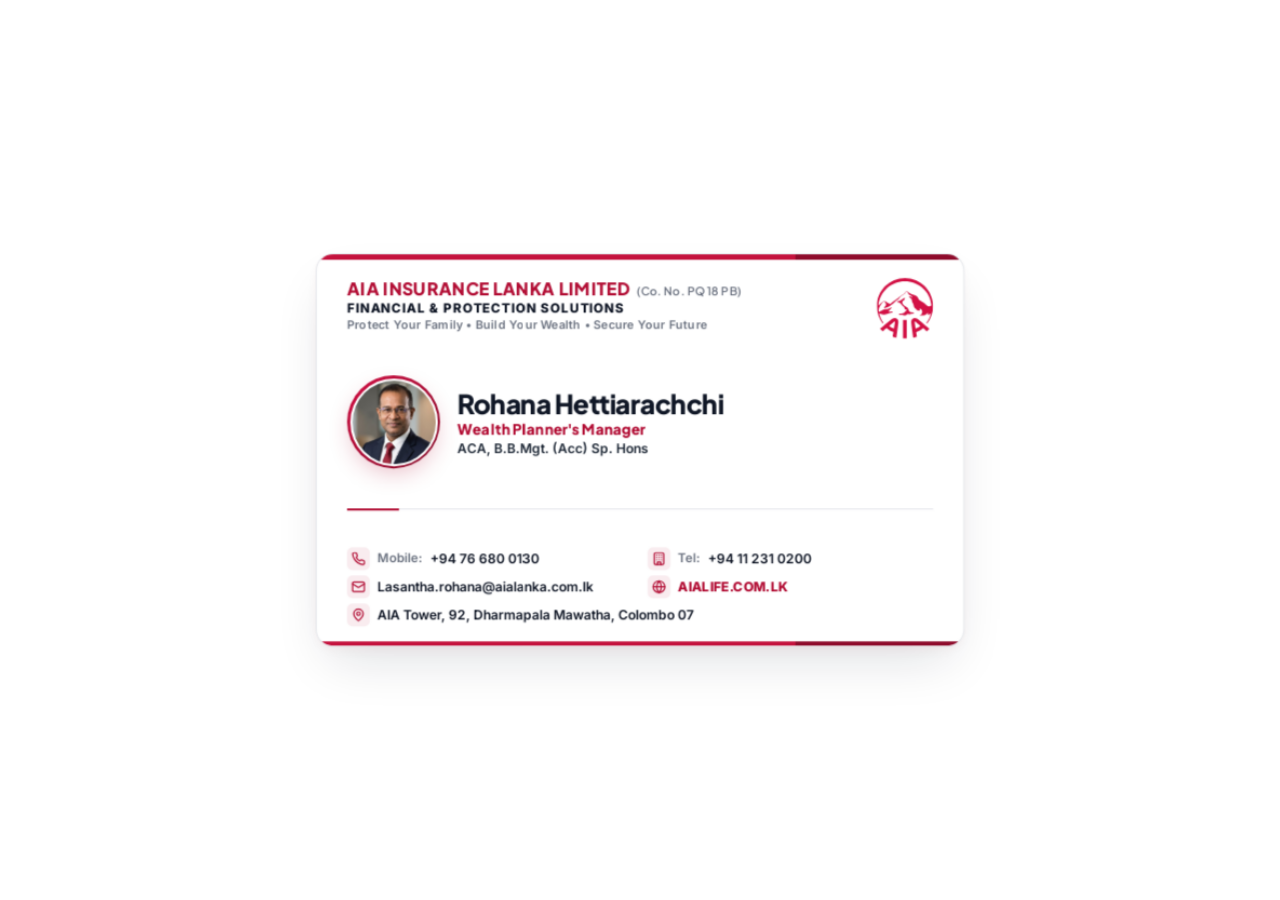
==== commit ee01cc18: "Fix ellipsis cutoff on AIA plan descriptions so full text is visible" ====
--- a/aia.html
+++ b/aia.html
@@ -22,10 +22,11 @@
       --text-secondary: #1F2937;
       --text-muted: #6B7280;
       --border-subtle: #E5E7EB;
-      --card-w: 580px;
-      --card-h: 350px;
+      --card-w: 600px;
+      --card-h: 364px;
       --card-radius: 16px;
       --card-scale: 1;
+      --card-rotate-z: 0deg;
       --font-heading: 'Plus Jakarta Sans', -apple-system, BlinkMacSystemFont, sans-serif;
       --font-sans: 'Inter', -apple-system, BlinkMacSystemFont, sans-serif;
     }
@@ -68,13 +69,9 @@
       display: flex;
       align-items: center;
       justify-content: center;
-      transform: scale(var(--card-scale));
+      transform: rotate(var(--card-rotate-z, 0deg)) scale(var(--card-scale, 1));
       transform-origin: center center;
       will-change: transform;
-    }
-
-    html[data-force-landscape="true"] .card-viewport-box {
-      transform: rotate(90deg) scale(var(--card-scale));
     }
 
     .card-scene {
@@ -178,7 +175,7 @@
       display: flex;
       flex-direction: column;
       justify-content: space-between;
-      padding: 20px 26px 16px;
+      padding: 22px 28px 18px;
     }
 
     .card-face--front {
@@ -187,7 +184,7 @@
 
     .card-face--back {
       transform: rotateY(180deg) translateZ(1px);
-      padding: 18px 26px 14px;
+      padding: 14px 20px 12px;
     }
 
     /* Top & Bottom Two-Tone AIA Crimson Accent Bars */
@@ -222,12 +219,12 @@
     .firm-info {
       display: flex;
       flex-direction: column;
-      gap: 1.5px;
+      gap: 2px;
     }
 
     .firm-name {
       font-family: var(--font-heading);
-      font-size: 0.96rem;
+      font-size: 1rem;
       font-weight: 800;
       color: var(--aia-red);
       letter-spacing: 0.02em;
@@ -238,14 +235,14 @@
     }
 
     .firm-reg {
-      font-size: 0.64rem;
+      font-size: 0.66rem;
       font-weight: 600;
       color: var(--text-muted);
       letter-spacing: 0.01em;
     }
 
     .firm-chartered {
-      font-size: 0.72rem;
+      font-size: 0.74rem;
       font-weight: 800;
       color: var(--text-dark);
       letter-spacing: 0.07em;
@@ -253,21 +250,21 @@
     }
 
     .firm-pillars {
-      font-size: 0.65rem;
+      font-size: 0.67rem;
       font-weight: 600;
       color: var(--text-muted);
       letter-spacing: 0.02em;
     }
 
     .aia-logo-svg {
-      width: 50px;
+      width: 52px;
       height: auto;
       flex-shrink: 0;
       display: block;
     }
 
     .aia-logo-svg--back {
-      width: 44px;
+      width: 38px;
     }
 
     /* Middle Identity Section */
@@ -282,8 +279,8 @@
 
     .profile-frame {
       flex-shrink: 0;
-      width: 82px;
-      height: 82px;
+      width: 86px;
+      height: 86px;
       border-radius: 50%;
       padding: 2.5px;
       background: linear-gradient(135deg, #D31145 0%, #840A27 100%);
@@ -309,7 +306,7 @@
 
     .person-name {
       font-family: var(--font-heading);
-      font-size: 1.48rem;
+      font-size: 1.54rem;
       font-weight: 800;
       color: var(--text-dark);
       letter-spacing: -0.02em;
@@ -319,15 +316,15 @@
     .person-role {
       margin-top: 2px;
       font-family: var(--font-heading);
-      font-size: 0.82rem;
+      font-size: 0.84rem;
       font-weight: 800;
       color: var(--aia-red);
       letter-spacing: 0.01em;
     }
 
     .person-credentials {
-      margin-top: 1.5px;
-      font-size: 0.74rem;
+      margin-top: 2px;
+      font-size: 0.76rem;
       font-weight: 600;
       color: var(--text-secondary);
     }
@@ -357,7 +354,7 @@
       z-index: 1;
       display: grid;
       grid-template-columns: 1fr 1fr;
-      gap: 4px 12px;
+      gap: 5px 14px;
     }
 
     .contact-row {
@@ -366,7 +363,7 @@
       gap: 7px;
       text-decoration: none;
       color: var(--text-secondary);
-      font-size: 0.74rem;
+      font-size: 0.76rem;
       line-height: 1.25;
       transition: color 0.18s ease;
       min-width: 0;
@@ -384,8 +381,8 @@
       display: inline-flex;
       align-items: center;
       justify-content: center;
-      width: 20px;
-      height: 20px;
+      width: 21px;
+      height: 21px;
       border-radius: 5px;
       background-color: var(--aia-red-soft);
       color: var(--aia-red);
@@ -395,7 +392,7 @@
     .contact-label {
       font-weight: 600;
       color: var(--text-muted);
-      font-size: 0.7rem;
+      font-size: 0.72rem;
       flex-shrink: 0;
     }
 
@@ -403,8 +400,6 @@
       font-weight: 600;
       color: var(--text-dark);
       white-space: nowrap;
-      overflow: hidden;
-      text-overflow: ellipsis;
     }
 
     .contact-value--brand {
@@ -413,7 +408,7 @@
       letter-spacing: 0.03em;
     }
 
-    /* ================= BACK SIDE (EXACT MATCH TO REFERENCE IMAGE) ================= */
+    /* ================= BACK SIDE (7 SIGNATURE PLANS — NO TRUNCATION) ================= */
     .back-top {
       position: relative;
       z-index: 1;
@@ -425,50 +420,55 @@
 
     .back-heading {
       font-family: var(--font-heading);
-      font-size: 1.08rem;
+      font-size: 1rem;
       font-weight: 800;
       text-transform: uppercase;
       letter-spacing: 0.015em;
       color: #A60E32;
-      line-height: 1.15;
+      line-height: 1.14;
     }
 
     .back-sub {
-      font-size: 0.72rem;
+      font-size: 0.67rem;
       font-weight: 500;
       color: #111827;
-      margin-top: 2px;
-    }
-
-    /* 6 Flagship AIA Plans in a 3x2 Grid Matching Reference */
+      margin-top: 1.5px;
+    }
+
+    /* 7 Flagship AIA Plans Grid (Zero Ellipsis Cutoff!) */
     .plans-grid {
       position: relative;
       z-index: 1;
       list-style: none;
       display: grid;
       grid-template-columns: repeat(2, minmax(0, 1fr));
-      gap: 8px 12px;
-      margin: 6px 0 4px;
+      gap: 6px 8px;
+      margin: 4px 0 3px;
     }
 
     .plan-card {
       display: flex;
       align-items: center;
-      gap: 10px;
-      padding: 6.5px 10px 6.5px 9px;
-      border-radius: 11px;
+      gap: 7.5px;
+      padding: 5px 7px 5px 7px;
+      border-radius: 10px;
       background: #FFFFFF;
       border: 1px solid #DCDFE6;
       border-left: 3.5px solid #8E0B2B;
-      box-shadow: 0 3px 7px rgba(15, 23, 42, 0.055);
+      box-shadow: 0 2px 6px rgba(15, 23, 42, 0.05);
       min-width: 0;
+    }
+
+    .plan-card--full {
+      grid-column: 1 / -1;
+      padding: 5.5px 10px 5.5px 7px;
     }
 
     /* Solid Deep Crimson Rounded Square Icon Box */
     .plan-icon {
-      width: 32px;
-      height: 32px;
-      border-radius: 8px;
+      width: 28px;
+      height: 28px;
+      border-radius: 7px;
       background: #B30E35;
       color: #FFFFFF;
       display: flex;
@@ -487,24 +487,24 @@
 
     .plan-title {
       font-family: var(--font-heading);
-      font-size: 0.76rem;
+      font-size: 0.72rem;
       font-weight: 800;
       color: #7E0B27;
-      line-height: 1.2;
-      white-space: nowrap;
-      overflow: hidden;
-      text-overflow: ellipsis;
+      line-height: 1.18;
     }
 
     .plan-desc {
-      font-size: 0.595rem;
+      font-size: 0.545rem;
       font-weight: 500;
       color: #1F2937;
-      line-height: 1.25;
-      margin-top: 1.5px;
-      white-space: nowrap;
-      overflow: hidden;
-      text-overflow: ellipsis;
+      letter-spacing: -0.01em;
+      line-height: 1.22;
+      margin-top: 1px;
+    }
+
+    .plan-card--full .plan-desc {
+      font-size: 0.565rem;
+      letter-spacing: 0;
     }
 
     /* Centered Uppercase Crimson Pillars with Dots */
@@ -514,20 +514,20 @@
       display: flex;
       align-items: center;
       justify-content: center;
-      gap: 8px;
+      gap: 7px;
       font-family: var(--font-heading);
-      font-size: 0.59rem;
+      font-size: 0.57rem;
       font-weight: 800;
       letter-spacing: 0.03em;
       text-transform: uppercase;
       color: #7E0B27;
-      margin: 2px 0;
+      margin: 1px 0;
       white-space: nowrap;
     }
 
     .pillars-dot {
       color: #8E0B2B;
-      font-size: 0.65rem;
+      font-size: 0.62rem;
     }
 
     /* Bottom Footer with Left Stacked Lines & Right Domain */
@@ -537,32 +537,32 @@
       display: flex;
       align-items: flex-start;
       justify-content: space-between;
-      padding-top: 6px;
+      padding-top: 5px;
       border-top: 1px solid #E5E7EB;
     }
 
     .back-footer-left {
       display: flex;
       flex-direction: column;
-      gap: 1.5px;
+      gap: 1px;
     }
 
     .back-footer-motto {
       font-family: var(--font-heading);
-      font-size: 0.68rem;
+      font-size: 0.65rem;
       font-weight: 800;
       color: #111827;
     }
 
     .back-footer-company {
-      font-size: 0.54rem;
+      font-size: 0.52rem;
       font-weight: 500;
       color: #6B7280;
     }
 
     .back-footer-domain {
       font-family: var(--font-heading);
-      font-size: 0.7rem;
+      font-size: 0.68rem;
       color: #A60E32;
       font-weight: 800;
       letter-spacing: 0.03em;
@@ -711,7 +711,7 @@
             <div class="card-bottom-bar" aria-hidden="true"></div>
           </div>
 
-          <!-- ================= BACK SIDE (EXACT MATCH TO UPLOADED DESIGN) ================= -->
+          <!-- ================= BACK SIDE (7 SIGNATURE PLANS — COMPLETE TEXT, ZERO ELLIPSIS) ================= -->
           <div class="card-face card-face--back">
 
             <!-- Header: Large Crimson Title + Subtitle + Official AIA Logo -->
@@ -731,12 +731,12 @@
               </svg>
             </div>
 
-            <!-- 6 Signature AIA Plans in 3x2 Grid Matching Reference -->
+            <!-- 7 Signature AIA Plans Grid -->
             <ul class="plans-grid">
               <!-- 01. AIA Smart Wealth -->
               <li class="plan-card">
                 <span class="plan-icon" aria-hidden="true">
-                  <svg viewBox="0 0 24 24" width="17" height="17" fill="none" stroke="currentColor" stroke-width="2" stroke-linecap="round" stroke-linejoin="round">
+                  <svg viewBox="0 0 24 24" width="15" height="15" fill="none" stroke="currentColor" stroke-width="2" stroke-linecap="round" stroke-linejoin="round">
                     <path d="M18 20V11"></path>
                     <path d="M12 20V15"></path>
                     <path d="M6 20v-3"></path>
@@ -753,7 +753,7 @@
               <!-- 02. AIA SaveSmart -->
               <li class="plan-card">
                 <span class="plan-icon" aria-hidden="true">
-                  <svg viewBox="0 0 24 24" width="17" height="17" fill="none" stroke="currentColor" stroke-width="2" stroke-linecap="round" stroke-linejoin="round">
+                  <svg viewBox="0 0 24 24" width="15" height="15" fill="none" stroke="currentColor" stroke-width="2" stroke-linecap="round" stroke-linejoin="round">
                     <path d="M12 22s8-4 8-10V5l-8-3-8 3v7c0 6 8 10 8 10z"></path>
                     <path d="m9 12 2 2 4-4"></path>
                   </svg>
@@ -767,7 +767,7 @@
               <!-- 03. AIA Wealth Builder -->
               <li class="plan-card">
                 <span class="plan-icon" aria-hidden="true">
-                  <svg viewBox="0 0 24 24" width="17" height="17" fill="none" stroke="currentColor" stroke-width="2" stroke-linecap="round" stroke-linejoin="round">
+                  <svg viewBox="0 0 24 24" width="15" height="15" fill="none" stroke="currentColor" stroke-width="2" stroke-linecap="round" stroke-linejoin="round">
                     <path d="M6 3h12l4 6-10 12L2 9Z"></path>
                     <path d="M11 3 8 9l4 12 4-12-3-6"></path>
                     <path d="M2 9h20"></path>
@@ -782,7 +782,7 @@
               <!-- 04. AIA Education Plan -->
               <li class="plan-card">
                 <span class="plan-icon" aria-hidden="true">
-                  <svg viewBox="0 0 24 24" width="17" height="17" fill="none" stroke="currentColor" stroke-width="2" stroke-linecap="round" stroke-linejoin="round">
+                  <svg viewBox="0 0 24 24" width="15" height="15" fill="none" stroke="currentColor" stroke-width="2" stroke-linecap="round" stroke-linejoin="round">
                     <path d="M21.42 10.922a1 1 0 0 0-.019-1.838L12.83 5.18a2 2 0 0 0-1.66 0L2.6 9.08a1 1 0 0 0 0 1.832l8.57 3.908a2 2 0 0 0 1.66 0z"></path>
                     <path d="M22 10v6"></path>
                     <path d="M6 12.5V16a6 3 0 0 0 12 0v-3.5"></path>
@@ -797,7 +797,7 @@
               <!-- 05. AIA Smart Pension Plus -->
               <li class="plan-card">
                 <span class="plan-icon" aria-hidden="true">
-                  <svg viewBox="0 0 24 24" width="17" height="17" fill="none" stroke="currentColor" stroke-width="2" stroke-linecap="round" stroke-linejoin="round">
+                  <svg viewBox="0 0 24 24" width="15" height="15" fill="none" stroke="currentColor" stroke-width="2" stroke-linecap="round" stroke-linejoin="round">
                     <path d="M3 21h18"></path>
                     <path d="M3 10h18"></path>
                     <path d="M5 6l7-3 7 3"></path>
@@ -817,7 +817,7 @@
               <!-- 06. AIA Easy Pensions Plus -->
               <li class="plan-card">
                 <span class="plan-icon" aria-hidden="true">
-                  <svg viewBox="0 0 24 24" width="17" height="17" fill="none" stroke="currentColor" stroke-width="2" stroke-linecap="round" stroke-linejoin="round">
+                  <svg viewBox="0 0 24 24" width="15" height="15" fill="none" stroke="currentColor" stroke-width="2" stroke-linecap="round" stroke-linejoin="round">
                     <rect x="3" y="4" width="18" height="17" rx="2"></rect>
                     <path d="M16 2v4"></path>
                     <path d="M8 2v4"></path>
@@ -828,6 +828,21 @@
                 <div class="plan-text">
                   <span class="plan-title">06. AIA Easy Pensions Plus</span>
                   <span class="plan-desc">Pension planning with flexible options</span>
+                </div>
+              </li>
+
+              <!-- 07. AIA Health Protector (Full-Width Span Across Both Columns) -->
+              <li class="plan-card plan-card--full">
+                <span class="plan-icon" aria-hidden="true">
+                  <svg viewBox="0 0 24 24" width="15" height="15" fill="none" stroke="currentColor" stroke-width="2" stroke-linecap="round" stroke-linejoin="round">
+                    <path d="M19 14c1.49-1.46 3-3.21 3-5.5A5.5 5.5 0 0 0 16.5 3c-1.76 0-3 .5-4.5 2-1.5-1.5-2.74-2-4.5-2A5.5 5.5 0 0 0 2 8.5c0 2.3 1.5 4.05 3 5.5l7 7Z"></path>
+                    <path d="M12 8v6"></path>
+                    <path d="M9 11h6"></path>
+                  </svg>
+                </span>
+                <div class="plan-text">
+                  <span class="plan-title">07. AIA Health Protector</span>
+                  <span class="plan-desc">Comprehensive health cover for you &amp; your family, with global access to the best healthcare &amp; added peace of mind</span>
                 </div>
               </li>
             </ul>
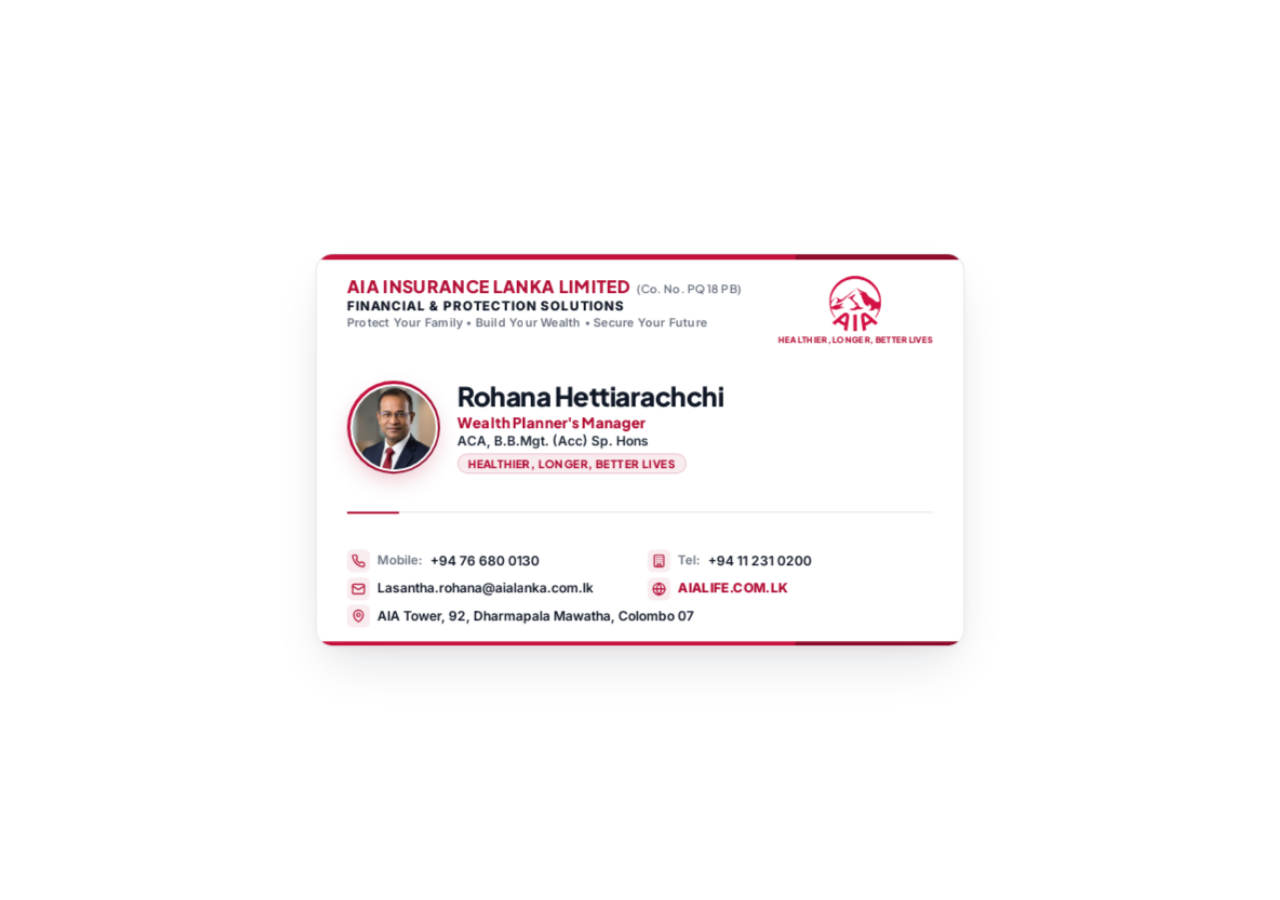
==== commit 041a2806: "Add AIA brand slogan Healthier, Longer, Better Lives to front and back of card" ====
--- a/aia.html
+++ b/aia.html
@@ -5,7 +5,7 @@
   <meta name="viewport" content="width=device-width, initial-scale=1.0, maximum-scale=5.0, user-scalable=no" />
   <meta name="theme-color" content="#FFFFFF" />
   <title>Rohana Hettiarachchi — Wealth Planner's Manager | AIA Insurance Lanka</title>
-  <meta name="description" content="Rohana Hettiarachchi — Wealth Planner's Manager at AIA Insurance Lanka Limited. Financial & Protection Solutions: Protect Your Family, Build Your Wealth, Secure Your Future." />
+  <meta name="description" content="Rohana Hettiarachchi — Wealth Planner's Manager at AIA Insurance Lanka Limited. Healthier, Longer, Better Lives." />
 
   <link rel="preload" as="image" href="Profile.jpg" fetchpriority="high" />
   <link rel="preconnect" href="https://fonts.googleapis.com" />
@@ -175,7 +175,7 @@
       display: flex;
       flex-direction: column;
       justify-content: space-between;
-      padding: 22px 28px 18px;
+      padding: 20px 28px 17px;
     }
 
     .card-face--front {
@@ -256,15 +256,34 @@
       letter-spacing: 0.02em;
     }
 
+    .aia-logo-lockup {
+      display: flex;
+      flex-direction: column;
+      align-items: center;
+      gap: 3px;
+      flex-shrink: 0;
+    }
+
     .aia-logo-svg {
-      width: 52px;
+      width: 48px;
       height: auto;
       flex-shrink: 0;
       display: block;
     }
 
     .aia-logo-svg--back {
-      width: 38px;
+      width: 36px;
+    }
+
+    .aia-brand-slogan {
+      font-family: var(--font-heading);
+      font-size: 0.48rem;
+      font-weight: 800;
+      letter-spacing: 0.04em;
+      text-transform: uppercase;
+      color: var(--aia-red);
+      text-align: center;
+      white-space: nowrap;
     }
 
     /* Middle Identity Section */
@@ -274,7 +293,7 @@
       display: flex;
       align-items: center;
       gap: 16px;
-      margin: 6px 0 4px;
+      margin: 4px 0 3px;
     }
 
     .profile-frame {
@@ -323,10 +342,28 @@
     }
 
     .person-credentials {
-      margin-top: 2px;
+      margin-top: 1.5px;
       font-size: 0.76rem;
       font-weight: 600;
       color: var(--text-secondary);
+    }
+
+    .person-slogan-pill {
+      margin-top: 4px;
+      display: inline-flex;
+      align-items: center;
+      gap: 5px;
+      align-self: flex-start;
+      padding: 2px 9px;
+      border-radius: 999px;
+      background: var(--aia-red-soft);
+      border: 1px solid rgba(179, 14, 53, 0.18);
+      font-family: var(--font-heading);
+      font-size: 0.64rem;
+      font-weight: 800;
+      letter-spacing: 0.04em;
+      text-transform: uppercase;
+      color: var(--aia-red);
     }
 
     .card-divider {
@@ -335,7 +372,7 @@
       width: 100%;
       height: 1px;
       background-color: var(--border-subtle);
-      margin: 4px 0 6px;
+      margin: 3px 0 5px;
     }
 
     .card-divider::after {
@@ -354,7 +391,7 @@
       z-index: 1;
       display: grid;
       grid-template-columns: 1fr 1fr;
-      gap: 5px 14px;
+      gap: 4.5px 14px;
     }
 
     .contact-row {
@@ -408,7 +445,7 @@
       letter-spacing: 0.03em;
     }
 
-    /* ================= BACK SIDE (7 SIGNATURE PLANS — NO TRUNCATION) ================= */
+    /* ================= BACK SIDE (7 SIGNATURE PLANS + BRAND SLOGAN) ================= */
     .back-top {
       position: relative;
       z-index: 1;
@@ -429,10 +466,15 @@
     }
 
     .back-sub {
-      font-size: 0.67rem;
+      font-size: 0.66rem;
       font-weight: 500;
       color: #111827;
       margin-top: 1.5px;
+    }
+
+    .back-sub-slogan {
+      font-weight: 800;
+      color: #A60E32;
     }
 
     /* 7 Flagship AIA Plans Grid (Zero Ellipsis Cutoff!) */
@@ -613,7 +655,7 @@
           <div class="card-face card-face--front">
             <div class="card-accent-bar" aria-hidden="true"></div>
 
-            <!-- Top Row: Company Info & Official AIA Logo -->
+            <!-- Top Row: Company Info & Official AIA Logo Lockup -->
             <div class="front-top">
               <div class="firm-info">
                 <h2 class="firm-name">
@@ -623,18 +665,21 @@
                 <p class="firm-chartered">FINANCIAL &amp; PROTECTION SOLUTIONS</p>
                 <p class="firm-pillars">Protect Your Family • Build Your Wealth • Secure Your Future</p>
               </div>
-              <svg class="aia-logo-svg" xmlns="http://www.w3.org/2000/svg" viewBox="0 0 20.122443 21.542728" role="img" aria-label="AIA Insurance Logo">
-                
+              <div class="aia-logo-lockup">
+                <svg class="aia-logo-svg" xmlns="http://www.w3.org/2000/svg" viewBox="0 0 20.122443 21.542728" role="img" aria-label="AIA Insurance Logo">
+                  
 <g transform="translate(-42.820322,-175.59501) matrix(0.35277777,0,0,-0.35277777,-83.58789,461.34486)">
  <g transform="translate(386.8415,806.8356)">
   <path d="m 0,0 c 14.137,0 25.725,-10.723 26.842,-24.356 -0.436,-0.576 -1.054,-0.882 -1.739,-1.034 -2.398,-0.507 -3.135,1.576 -5.13,2.895 -2,1.32 -3.836,1.825 -5.688,3.669 -0.744,0.744 -0.934,2.013 -1.674,2.791 -0.986,1.05 -1.586,1.336 -2.924,1.861 -2.348,0.912 -4.364,1.589 -6.316,3.198 -0.33,0.269 -1.106,0.626 -1.83,0.761 -0.31,0.067 -0.447,0.017 -0.552,-0.101 -0.291,-0.374 -0.557,-0.828 -0.816,-1.253 -0.071,-0.117 -0.311,-0.457 -0.507,-0.642 -0.376,-0.34 -0.848,-0.778 -1.209,-0.98 -1.963,-1.202 -4.55,-2.218 -5.667,-4.231 -0.208,-0.37 -2.349,-1.37 -2.843,-1.757 -0.779,-0.642 -1.542,-1.269 -2.342,-1.861 -0.749,-0.559 -1.784,-1.421 -2.565,-1.997 -0.412,0.152 -0.835,0.286 -1.224,0.354 -0.92,0.188 -1.693,0.898 -2.484,1.37 -1.013,0.643 -0.937,0.71 -1.257,0.899 -0.28,0.151 -0.418,0.252 -0.526,0.302 -0.754,0.442 -0.799,0 -1.869,-0.659 -0.892,-0.542 -1.92,-1.454 -2.687,-2.181 -0.611,-0.576 -1.233,-1.185 -1.872,-1.811 C -25.963,-10.925 -14.283,0 0,0 m -21.797,-42.119 c -2.073,2.807 -3.601,6.022 -4.435,9.523 0.241,-0.051 0.532,-0.135 1.011,-0.286 1.585,-0.509 4.574,-1.488 6.726,-0.509 1.368,0.644 3.75,1.169 4.665,1.522 0.865,0.357 2.692,-0.437 0.535,0.983 h -0.011 c -0.028,0.016 -0.061,0.034 -0.11,0.051 -0.072,0.033 -0.142,0.05 -0.222,0.067 -0.211,0.05 -1.941,-0.286 -2.324,-0.236 -0.12,0.033 -0.234,0.068 -0.349,0.134 -0.938,0.509 3.066,3.636 3.198,4.417 -1.149,-0.121 -2.098,-0.848 -3.126,-1.303 -1.208,-0.525 -2.535,-0.542 -3.829,-0.558 -1.482,0 -2.633,-1.152 -3.935,-1.677 -0.681,-0.287 -1.798,-0.541 -2.552,-1.03 -0.055,0.32 -0.104,0.643 -0.146,0.963 0.024,0.559 0.084,1.236 0.222,2.013 0.297,1.693 0.983,3.012 2.512,5.042 0,0 1.49,1.791 2.358,2.367 0.338,0.238 0.703,0.557 1.062,0.339 0.38,-0.238 -0.104,-1.709 0.912,-1.962 0.614,-0.135 0.073,-1.151 0.284,-1.743 0.225,-0.627 -2.529,-3.044 -1.802,-3.333 0.404,-0.168 2.229,0.761 3.197,1.067 0.854,0.269 1.763,0.286 2.699,1.168 0.964,0.896 1.919,1.404 1.919,1.404 0.783,0.659 1.544,1.336 2.318,1.996 0.754,0.66 1.476,1.336 2.206,2.013 0.458,0.437 2.526,1.589 2.709,1.979 0.963,2.08 3.476,3.299 5.344,4.618 0.343,0.236 0.715,0.744 0.926,1.03 0.212,0.289 0.435,0.727 0.558,0.865 0.237,0.27 0.297,0.472 0.563,0.606 0.106,0.054 0.528,0.054 0.71,-0.152 0.609,-0.643 1.438,-1.201 1.468,-1.877 0.051,-1.048 2.985,-1.963 3.653,-2.775 0.276,-0.336 0.437,-0.659 0.551,-0.979 -0.512,0.203 -1.016,0.455 -1.463,0.777 -0.296,0.22 -0.987,0.169 -1.341,0.22 -1.013,0.188 -0.778,-0.287 -0.218,-0.862 0.574,-0.609 1.241,-1.117 1.765,-1.778 0.606,-0.744 0.55,-1.353 0.713,-2.248 0.179,-0.949 0.747,-1.778 1.212,-2.622 0.473,-0.845 0.44,-1.744 0.702,-2.656 0.283,-0.912 1.059,-1.676 1.703,-2.353 0.549,-0.572 1.798,-1.979 2.481,-1.673 0.725,0.303 1.626,-0.575 1.897,-0.323 0.275,0.239 -0.726,1.407 -0.343,1.76 0.385,0.358 2.052,-0.202 2.394,-1.268 0.389,-1.253 0.349,-1.354 0.287,-2.249 -0.042,-0.592 -0.274,-1.067 -0.672,-1.488 -0.495,-0.491 -1.641,-1.319 -1.415,-2.15 1.051,0.558 2.195,0.608 3.369,0.575 1.137,-0.034 1.976,0.441 2.738,1.252 0.337,0.357 1.305,1.488 1.855,0.912 0.334,-0.336 -0.643,-1.723 0.429,-1.437 0.714,0.188 1.351,0.744 1.998,1.101 0.173,0.101 0.332,0.202 0.47,0.303 -0.845,-3.552 -2.408,-6.833 -4.533,-9.675 l 0.781,-0.642 c 3.776,4.837 6.044,10.926 6.044,17.54 0,15.751 -12.774,28.52 -28.521,28.52 -15.751,0 -28.519,-12.769 -28.519,-28.52 0,-6.563 2.219,-12.585 5.941,-17.406 z m 11.587,-0.033 c -0.044,-0.303 -0.468,-2.926 -0.931,-5.82 -0.848,0.188 -1.694,0.508 -2.64,1.033 -0.944,0.525 -1.659,1.063 -2.26,1.69 2.211,1.929 4.207,3.672 4.454,3.875 0.596,0.507 0.888,0.625 1.165,0.474 0.273,-0.152 0.33,-0.474 0.212,-1.252 m 1.644,4.244 c 0,0 -0.069,0.051 -0.149,0.088 -0.076,0.033 -0.133,0.067 -0.14,0.084 0.004,-0.017 0.007,-0.017 0.007,-0.017 -1.341,0.744 -2.667,0.71 -4.191,-0.407 -2.105,-1.522 -12.24,-10.098 -12.24,-10.098 l 2.925,-2.488 c 0,0 1.625,1.42 3.616,3.147 0.978,-0.861 2.075,-1.643 3.311,-2.335 1.226,-0.677 2.479,-1.199 3.721,-1.555 -0.422,-2.623 -0.765,-4.754 -0.765,-4.754 l 3.65,-1.168 c 0,0 1.935,13.144 2.118,15.733 0.14,1.878 -0.533,3.027 -1.863,3.77 m 6.553,-19.994 H 1.76 v 18.725 h -3.773 z m 15.394,10.946 c -0.949,-0.525 -1.794,-0.828 -2.635,-1.016 -0.457,2.894 -0.866,5.517 -0.922,5.82 -0.112,0.778 -0.057,1.084 0.22,1.252 0.27,0.151 0.567,0.033 1.155,-0.474 0.254,-0.22 2.248,-1.963 4.448,-3.892 -0.603,-0.61 -1.317,-1.165 -2.266,-1.69 m -4.902,9.22 c -0.006,-0.017 -0.067,-0.051 -0.148,-0.084 -0.077,-0.037 -0.133,-0.071 -0.133,-0.071 -1.334,-0.744 -2.018,-1.892 -1.884,-3.77 0.188,-2.606 2.098,-15.75 2.098,-15.75 l 3.655,1.168 c 0,0 -0.338,2.131 -0.754,4.736 1.244,0.374 2.494,0.896 3.731,1.573 1.225,0.676 2.329,1.474 3.298,2.335 1.991,-1.743 3.621,-3.181 3.621,-3.181 l 2.925,2.487 c 0,0 -10.12,8.611 -12.221,10.133 -1.518,1.117 -2.849,1.151 -4.188,0.424 m 0.787,5.362 c -0.66,1.286 -2.982,0.286 -4.159,1.37 -0.324,0.286 -1.013,0.912 -1.364,1.98 -0.334,1.012 -0.841,1.824 -1.692,2.483 -1.511,1.185 -5.091,2.979 -4.844,5.4 0.112,1.08 1.415,1.302 1.947,2.096 0.324,0.455 0.369,1.081 0.751,1.505 0.429,0.492 -0.173,0.492 -0.594,0.525 -0.901,0.034 -1.573,-0.949 -2.321,-1.353 -1.226,-0.643 -2.328,-1.558 -3.709,-1.861 -0.406,-0.085 -2.47,-0.728 -1.123,-1.068 0.921,-0.235 1.954,-0.168 2.717,-0.828 0.982,-0.844 1.78,-1.928 2.765,-2.773 0.5,-0.425 0.986,-0.828 1.392,-1.353 0.469,-0.61 0.408,-1.303 0.755,-1.929 0.336,-0.609 0.996,-0.067 1.408,-0.407 1.347,-1.114 -0.527,-1.656 -1.011,-2.181 -0.632,-0.694 -0.754,-1.135 -1.913,-1.606 -0.512,-0.205 -3.833,-0.609 -4.238,-0.916 -0.41,-0.303 -0.194,-0.404 -0.089,-0.522 0.108,-0.121 0.677,-0.306 0.931,-0.322 1.395,-0.135 5.688,-0.947 6.568,0.151 0.601,0.761 1.492,0.848 2.482,0.575 0.695,-0.185 2.074,-0.05 3.271,0.441 0.692,0.287 2.607,0.304 2.07,0.593" style="fill:#D31145;fill-rule:nonzero;stroke:none" />
  </g>
 </g>
 
-              </svg>
+                </svg>
+                <span class="aia-brand-slogan">Healthier, Longer, Better Lives</span>
+              </div>
             </div>
 
-            <!-- Middle Row: Circle Profile Photo + Name, Title & Credentials -->
+            <!-- Middle Row: Circle Profile Photo + Name, Title, Credentials & Brand Slogan -->
             <div class="front-identity">
               <div class="profile-frame">
                 <img
@@ -648,6 +693,7 @@
                 <h1 class="person-name">Rohana Hettiarachchi</h1>
                 <p class="person-role">Wealth Planner's Manager</p>
                 <p class="person-credentials">ACA, B.B.Mgt. (Acc) Sp. Hons</p>
+                <span class="person-slogan-pill">Healthier, Longer, Better Lives</span>
               </div>
             </div>
 
@@ -711,14 +757,16 @@
             <div class="card-bottom-bar" aria-hidden="true"></div>
           </div>
 
-          <!-- ================= BACK SIDE (7 SIGNATURE PLANS — COMPLETE TEXT, ZERO ELLIPSIS) ================= -->
+          <!-- ================= BACK SIDE (7 SIGNATURE PLANS + BRAND SLOGAN) ================= -->
           <div class="card-face card-face--back">
 
-            <!-- Header: Large Crimson Title + Subtitle + Official AIA Logo -->
+            <!-- Header: Large Crimson Title + Brand Slogan Subtitle + Official AIA Logo -->
             <div class="back-top">
               <div>
                 <h2 class="back-heading">FINANCIAL &amp; PROTECTION SOLUTIONS</h2>
-                <p class="back-sub">Securing your today, building your tomorrow</p>
+                <p class="back-sub">
+                  <span class="back-sub-slogan">Healthier, Longer, Better Lives</span> &bull; Securing your today, building your tomorrow
+                </p>
               </div>
               <svg class="aia-logo-svg aia-logo-svg--back" xmlns="http://www.w3.org/2000/svg" viewBox="0 0 20.122443 21.542728" role="img" aria-label="AIA Insurance Logo">
                 
